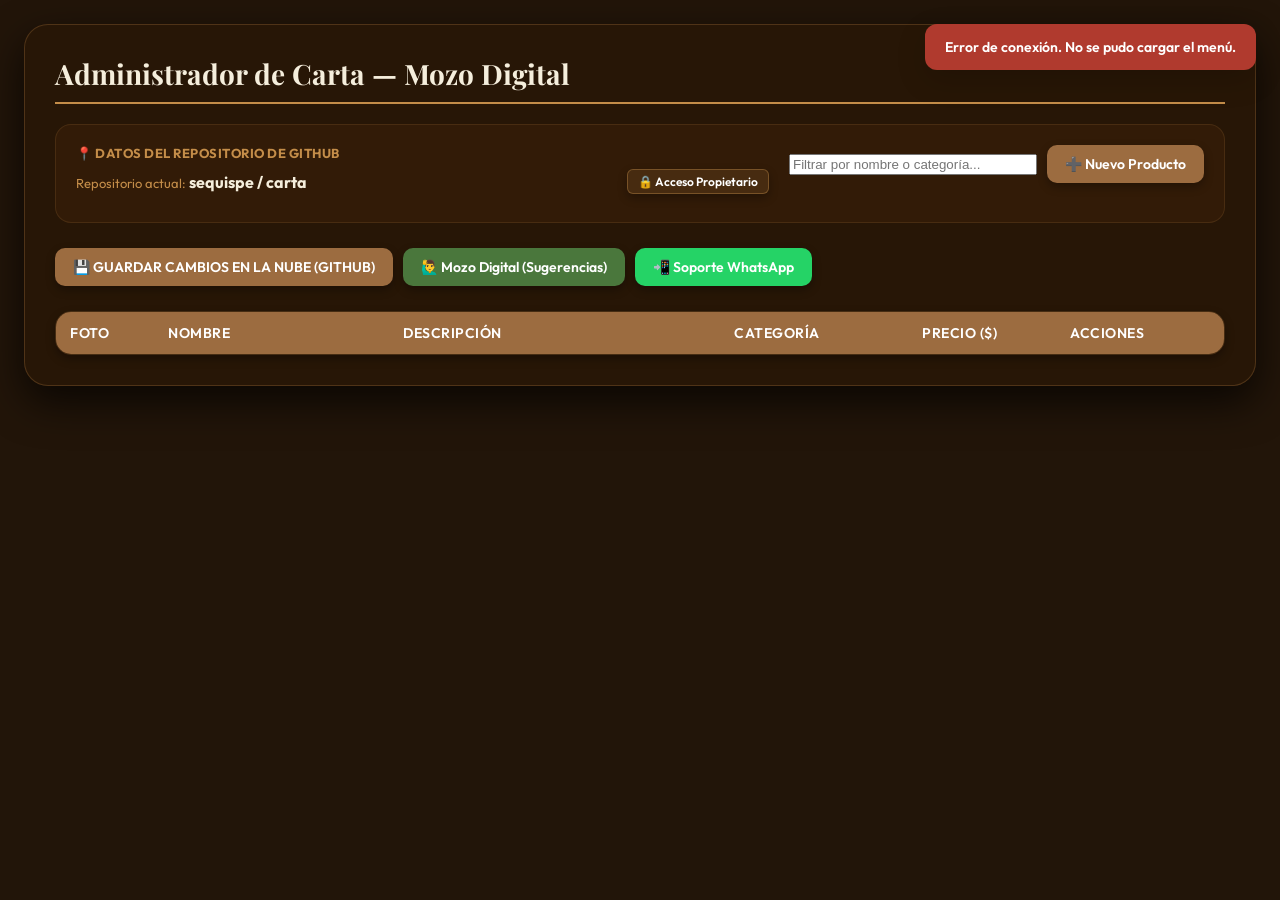
==== admin.html @ 0eb772ea "Create admin.html" ====
<!DOCTYPE html>
<html lang="es">

<head>
    <meta charset="utf-8" />
    <meta name="viewport" content="width=device-width, initial-scale=1" />
    <title>Admin - Mozo Digital (Carta de Platos)</title>

    <!-- Google Fonts -->
    <link href="https://fonts.googleapis.com/css2?family=Outfit:wght@300;400;500;600;700&family=Playfair+Display:ital,wght@0,500;0,600;0,700;1,500&display=swap" rel="stylesheet">

    <style>
        :root {
            --primary-color: #f5eedc;    /* Soft Cream text */
            --secondary-color: #c48d49;  /* Caramel Gold */
            --accent-color: #9c6c40;     /* Cocoa Gold */
            --bg-color: #3d2713;         /* Very dark chocolate */
            --white: #291707;            /* Dark chocolate background */
            --shadow-sm: 0 4px 10px rgba(0, 0, 0, 0.3);
            --shadow-md: 0 8px 24px rgba(0, 0, 0, 0.5);
            --shadow-lg: 0 16px 40px rgba(0, 0, 0, 0.7);
        }

        body {
            font-family: 'Outfit', sans-serif;
            margin: 0;
            padding: 24px;
            background: var(--bg-color);
            color: var(--primary-color);
            background-image: url('img/fondo8.png');
            background-repeat: repeat;
            background-size: cover;
            background-attachment: fixed;
        }

        body::before {
            content: "";
            position: fixed;
            top: 0;
            left: 0;
            right: 0;
            bottom: 0;
            background: rgba(30, 18, 8, 0.85); /* Dark veil */
            z-index: -1;
            pointer-events: none;
        }

        .container {
            max-width: 1300px;
            margin: 0 auto;
            background: rgba(41, 23, 7, 0.95);
            backdrop-filter: blur(12px);
            -webkit-backdrop-filter: blur(12px);
            border: 1px solid rgba(196, 141, 73, 0.25);
            border-radius: 24px;
            padding: 30px;
            box-shadow: var(--shadow-lg);
        }

        h1 {
            font-family: 'Playfair Display', serif;
            color: var(--primary-color);
            margin-top: 0;
            margin-bottom: 20px;
            font-size: 28px;
            font-weight: 700;
            border-bottom: 2px solid var(--secondary-color);
            padding-bottom: 10px;
        }

        .topRow {
            display: flex;
            flex-wrap: wrap;
            justify-content: space-between;
            align-items: flex-start;
            margin-bottom: 25px;
            gap: 20px;
            background: rgba(69, 39, 10, 0.4);
            padding: 20px;
            border-radius: 16px;
            border: 1px solid rgba(196, 141, 73, 0.15);
        }

        .git-config {
            flex: 1;
            min-width: 320px;
        }

        .git-title {
            font-size: 13px;
            font-weight: 700;
            text-transform: uppercase;
            letter-spacing: 0.5px;
            color: var(--secondary-color);
            margin-bottom: 8px;
        }

        .token-group {
            display: flex;
            flex-wrap: wrap;
            gap: 8px;
            align-items: center;
        }

        .controls {
            display: flex;
            flex-wrap: wrap;
            gap: 10px;
            align-items: center;
        }

        input[type="text"],
        input[type="password"],
        textarea {
            padding: 10px 14px;
            border-radius: 10px;
            border: 1px solid rgba(196, 141, 73, 0.25);
            background: rgba(41, 23, 7, 0.8);
            color: var(--primary-color);
            font-family: 'Outfit', sans-serif;
            font-size: 14px;
            transition: border-color 0.2s ease, box-shadow 0.2s ease, background-color 0.2s ease, color 0.2s ease;
        }

        input[type="text"]:focus,
        input[type="password"]:focus,
        textarea:focus {
            outline: none;
            border-color: var(--secondary-color);
            box-shadow: 0 0 0 3px rgba(196, 141, 73, 0.25);
            background: rgba(54, 30, 9, 0.95);
        }

        button {
            background: var(--accent-color);
            color: #fff;
            border: none;
            padding: 10px 18px;
            border-radius: 10px;
            cursor: pointer;
            font-family: 'Outfit', sans-serif;
            font-weight: 600;
            font-size: 14px;
            transition: all 0.3s ease;
            display: inline-flex;
            align-items: center;
            justify-content: center;
            gap: 6px;
            box-shadow: var(--shadow-sm);
        }

        button:hover {
            background: var(--secondary-color);
            transform: translateY(-1px);
        }

        button.secondary {
            background: #4a773c;
        }

        button.secondary:hover {
            background: #37592c;
        }

        button.danger {
            background: #b63a2c;
        }

        button.danger:hover {
            background: #8e2b1f;
        }

        form {
            background: rgba(41, 23, 7, 0.98);
            padding: 24px;
            border-radius: 16px;
            border: 1px solid rgba(196, 141, 73, 0.3);
            margin-bottom: 25px;
            display: none;
            box-shadow: var(--shadow-md);
            animation: slideDown 0.3s ease-out;
        }

        @keyframes slideDown {
            from {
                opacity: 0;
                transform: translateY(-10px);
            }
            to {
                opacity: 1;
                transform: translateY(0);
            }
        }

        /* Zona de arrastrar fotos */
        .dropZone {
            border: 2px dashed var(--secondary-color);
            padding: 18px;
            text-align: center;
            border-radius: 12px;
            cursor: pointer;
            background: rgba(0, 0, 0, 0.25);
            color: var(--primary-color);
            margin-top: 4px;
            transition: all 0.2s ease;
        }

        .dropZone:hover,
        .dropZone.dragover {
            background: rgba(196, 141, 73, 0.18);
            border-color: var(--primary-color);
        }

        table {
            width: 100%;
            border-collapse: separate;
            border-spacing: 0;
            margin-top: 15px;
            border-radius: 16px;
            overflow: hidden;
            border: 1px solid rgba(196, 141, 73, 0.2);
            box-shadow: var(--shadow-sm);
        }

        th, td {
            padding: 12px 14px;
            vertical-align: middle;
            text-align: left;
        }

        th {
            background: var(--accent-color);
            color: #fff;
            font-weight: 600;
            font-size: 14px;
            text-transform: uppercase;
            letter-spacing: 0.5px;
            border: none;
        }

        td {
            background: rgba(41, 23, 7, 0.5);
            border-bottom: 1px solid rgba(196, 141, 73, 0.15);
            border-right: 1px solid rgba(196, 141, 73, 0.08);
            color: #f5eedc;
        }

        tr:last-child td {
            border-bottom: none;
        }

        td input[type="text"],
        td textarea {
            border: 1px solid transparent;
            background: transparent;
            width: 100%;
            box-sizing: border-box;
            padding: 6px 8px;
            font-size: 14px;
            color: var(--primary-color);
            border-radius: 6px;
            transition: all 0.2s ease;
        }

        td input[type="text"]:focus,
        td textarea:focus {
            background: rgba(54, 30, 9, 0.95);
            border-color: var(--secondary-color);
            box-shadow: 0 2px 8px rgba(196, 141, 73, 0.25);
        }

        td textarea {
            resize: vertical;
            min-height: 45px;
            font-family: inherit;
        }

        img.mini {
            max-width: 60px;
            max-height: 60px;
            border-radius: 8px;
            object-fit: cover;
            box-shadow: var(--shadow-sm);
            border: 1px solid rgba(255, 255, 255, 0.2);
        }

        #actionButtons {
            display: flex;
            gap: 10px;
            margin-bottom: 25px;
        }

        .small {
            font-size: 13px;
            color: #c48d49;
        }

        .rowActions {
            display: flex;
            gap: 6px;
        }

        .previewImg {
            max-width: 150px;
            max-height: 150px;
            margin-top: 10px;
            border-radius: 8px;
            border: 2px dashed var(--secondary-color);
            object-fit: cover;
        }

        /* TOAST NOTIFICATIONS */
        .toast {
            position: fixed;
            top: 24px;
            right: 24px;
            z-index: 2000;
            padding: 14px 20px;
            border-radius: 12px;
            color: white;
            font-weight: 600;
            box-shadow: 0 10px 30px rgba(0, 0, 0, 0.15);
            opacity: 0;
            transform: translateY(-10px);
            transition: opacity .25s ease, transform .25s ease;
            max-width: 360px;
            font-size: 14px;
        }

        .toast.show {
            opacity: 1;
            transform: translateY(0);
        }

        .toast.ok { background: #3c7746; }
        .toast.info { background: #2f5f8b; }
        .toast.err { background: #b03a2e; }

        /* LOADING OVERLAY SCREEN */
        #loadingOverlay {
            position: fixed;
            top: 0;
            left: 0;
            width: 100%;
            height: 100%;
            background: rgba(41, 23, 7, 0.8);
            backdrop-filter: blur(8px);
            -webkit-backdrop-filter: blur(8px);
            color: #fff;
            display: none;
            flex-direction: column;
            align-items: center;
            justify-content: center;
            font-size: 20px;
            z-index: 5000;
            text-align: center;
            padding: 20px;
        }

        .spinner {
            width: 50px;
            height: 50px;
            border: 4px solid rgba(255, 255, 255, 0.1);
            border-left-color: var(--secondary-color);
            border-radius: 50%;
            animation: spin 1s linear infinite;
            margin-bottom: 20px;
        }

        @keyframes spin {
            to { transform: rotate(360deg); }
        }

        @media (max-width: 850px) {
            .topRow {
                flex-direction: column;
                align-items: stretch;
            }
            #actionButtons {
                flex-direction: column;
            }
            table, thead, tbody, th, td, tr {
                display: block;
            }
            thead tr {
                position: absolute;
                top: -9999px;
                left: -9999px;
            }
            tr {
                border: 1px solid rgba(196, 141, 73, 0.2);
                border-radius: 12px;
                margin-bottom: 12px;
                background: rgba(41, 23, 7, 0.95);
                padding: 10px;
            }
            td {
                border: none;
                border-bottom: 1px solid rgba(196, 141, 73, 0.1);
                position: relative;
                padding-left: 35%;
                text-align: right;
            }
            td:last-child {
                border-bottom: none;
            }
            td::before {
                position: absolute;
                top: 50%;
                left: 10px;
                transform: translateY(-50%);
                width: 30%;
                white-space: nowrap;
                text-align: left;
                font-weight: 700;
                font-size: 12px;
                color: var(--secondary-color);
            }
            td:nth-of-type(1)::before { content: "Imagen"; }
            td:nth-of-type(2)::before { content: "Nombre"; }
            td:nth-of-type(3)::before { content: "Descripción"; }
            td:nth-of-type(4)::before { content: "Categoría"; }
            td:nth-of-type(5)::before { content: "Precio"; }
            td:nth-of-type(6)::before { content: "Acciones"; }
            .rowActions {
                justify-content: flex-end;
            }
        }
    </style>
</head>

<body>

    <div class="container">
        <h1>Administrador de Carta — Mozo Digital</h1>

        <div class="topRow">
            <div class="git-config">
                <div class="git-title">📍 Datos del Repositorio de GitHub</div>
                <div style="margin-bottom: 8px; display: flex; align-items: center; justify-content: space-between; gap: 10px; flex-wrap: wrap;">
                    <div><span class="small">Repositorio actual:</span> <b id="repoDisplay">cargando...</b></div>
                    <button id="btnLockAdmin" onclick="toggleAdminLock()" style="padding: 4px 10px; font-size: 12px; background: rgba(196, 141, 73, 0.15); border: 1px solid rgba(196, 141, 73, 0.4); border-radius: 6px; cursor: pointer; display: inline-flex; align-items: center; gap: 4px;">🔒 Acceso Propietario</button>
                </div>
                <div class="token-group" id="tokenControlGroup" style="display: none; flex-wrap: wrap; gap: 8px; align-items: center;">
                    <label style="font-size:14px; font-weight:600;">GitHub Token:</label>
                    <input type="password" id="token" placeholder="Pegar Token" style="max-width:220px">
                    <button onclick="saveToken()">Guardar</button>
                    <button onclick="clearToken()" style="background:#888">Borrar</button>
                    <span id="tokenStatus" class="small" style="font-weight:bold">Validando...</span>
                </div>
            </div>
            <div class="controls">
                <input id="search" placeholder="Filtrar por nombre o categoría..." oninput="filterProducts()" style="min-width:240px">
                <button onclick="toggleForm()">➕ Nuevo Producto</button>
            </div>
        </div>

        <div id="actionButtons">
            <button id="guardarTodos" onclick="guardarTodosLosPrecios()">💾 GUARDAR CAMBIOS EN LA NUBE (GITHUB)</button>
            <button id="btnMozo" onclick="irTeleprompter()" class="secondary">🙋‍♂️ Mozo Digital (Sugerencias)</button>
            <button class="secondary" onclick="irWhatsApp()" style="background:#25d366;">📲 Soporte WhatsApp</button>
        </div>

        <!-- FORMULARIO DE ALTA / EDICIÓN -->
        <form id="form">
            <input type="hidden" id="editId">
            <h3 style="margin-top:0; border-bottom: 1px solid rgba(196, 141, 73, 0.2); padding-bottom:8px; font-family:'Playfair Display', serif;" id="formTitle">Agregar Nuevo Producto</h3>
            <div style="display:grid; grid-template-columns: repeat(auto-fit, minmax(240px, 1fr)); gap:15px">
                <div>
                    <label style="font-size:13px; font-weight:600; display:block; margin-bottom:5px;">Nombre del Plato</label>
                    <input id="nombre" type="text" style="width:100%;">
                </div>
                <div>
                    <label style="font-size:13px; font-weight:600; display:block; margin-bottom:5px;">Precio ($)</label>
                    <input id="precio" type="text" placeholder="Solo números" style="width:100%;">
                </div>
                <div style="grid-column: 1 / -1">
                    <label style="font-size:13px; font-weight:600; display:block; margin-bottom:5px;">Descripción</label>
                    <textarea id="descripcion" rows="2" style="width:100%;"></textarea>
                </div>

                <!-- CARGA DE IMAGEN CON DRAG & DROP -->
                <div style="grid-column: 1 / -1">
                    <label style="font-size:13px; font-weight:600; display:block; margin-bottom:5px;">Imagen del Producto</label>
                    <input type="file" id="imagenFile" accept="image/*" style="display:none" onchange="handleFileSelect(event)">
                    <div id="dropZone" class="dropZone" 
                         onclick="document.getElementById('imagenFile').click()"
                         ondragover="handleDragOver(event)" 
                         ondragleave="handleDragLeave(event)" 
                         ondrop="handleDrop(event)">
                        📸 <b id="dropText">Hacé clic aquí o arrastrá tu foto desde tu computadora</b>
                        <div style="font-size:12px; color:var(--secondary-color); margin-top:4px">Se subirá automáticamente a la carpeta <code>img/</code> en GitHub</div>
                    </div>
                    <input type="hidden" id="imagen">
                    <img id="preview" class="previewImg" style="display:none">
                </div>

                <div>
                    <label style="font-size:13px; font-weight:600; display:block; margin-bottom:5px;">Categoría</label>
                    <input id="categoria" type="text" placeholder="Ej: Cafetería☕️" style="width:100%;">
                </div>
                
                <!-- SECCIÓN TRADUCCIONES -->
                <div style="grid-column: 1 / -1; margin-top: 10px; border-top: 1px dashed rgba(196, 141, 73, 0.25); padding-top: 15px;">
                    <div style="display: flex; justify-content: space-between; align-items: center; margin-bottom: 12px; flex-wrap: wrap; gap: 8px;">
                        <h4 style="margin: 0; color: var(--secondary-color); font-family: 'Playfair Display', serif; font-size: 16px; display: flex; align-items: center; gap: 6px;">🌐 Traducciones de Idioma (Opcional)</h4>
                        <button type="button" onclick="autoTraducir()" style="background: var(--accent-color); font-size: 12px; padding: 6px 12px; border-radius: 8px; box-shadow: var(--shadow-sm);">✨ Auto-traducir con IA</button>
                    </div>
                    
                    <div style="display: grid; grid-template-columns: repeat(auto-fit, minmax(260px, 1fr)); gap: 15px; background: rgba(0,0,0,0.15); padding: 15px; border-radius: 12px; border: 1px solid rgba(196, 141, 73, 0.15);">
                        <!-- ENGLISH SECTION -->
                        <div style="display: flex; flex-direction: column; gap: 8px;">
                            <div style="font-weight: bold; color: var(--secondary-color); font-size: 13px; border-bottom: 1px solid rgba(196, 141, 73, 0.15); padding-bottom: 4px; display: flex; align-items: center; gap: 6px;">🇬🇧 Inglés (EN)</div>
                            <div>
                                <label style="font-size:11px; font-weight:600; display:block; margin-bottom:3px; color: #bca083;">Nombre (EN)</label>
                                <input id="nombre_en" type="text" style="width:100%; font-size:12px; padding: 8px 10px; box-sizing: border-box;">
                            </div>
                            <div>
                                <label style="font-size:11px; font-weight:600; display:block; margin-bottom:3px; color: #bca083;">Categoría (EN)</label>
                                <input id="categoria_en" type="text" style="width:100%; font-size:12px; padding: 8px 10px; box-sizing: border-box;">
                            </div>
                            <div>
                                <label style="font-size:11px; font-weight:600; display:block; margin-bottom:3px; color: #bca083;">Descripción (EN)</label>
                                <textarea id="descripcion_en" rows="2" style="width:100%; font-size:12px; padding: 8px 10px; box-sizing: border-box; resize: vertical;"></textarea>
                            </div>
                        </div>

                        <!-- PORTUGUESE SECTION -->
                        <div style="display: flex; flex-direction: column; gap: 8px;">
                            <div style="font-weight: bold; color: var(--secondary-color); font-size: 13px; border-bottom: 1px solid rgba(196, 141, 73, 0.15); padding-bottom: 4px; display: flex; align-items: center; gap: 6px;">🇧🇷 Portugués (PT)</div>
                            <div>
                                <label style="font-size:11px; font-weight:600; display:block; margin-bottom:3px; color: #bca083;">Nome (PT)</label>
                                <input id="nombre_pt" type="text" style="width:100%; font-size:12px; padding: 8px 10px; box-sizing: border-box;">
                            </div>
                            <div>
                                <label style="font-size:11px; font-weight:600; display:block; margin-bottom:3px; color: #bca083;">Categoria (PT)</label>
                                <input id="categoria_pt" type="text" style="width:100%; font-size:12px; padding: 8px 10px; box-sizing: border-box;">
                            </div>
                            <div>
                                <label style="font-size:11px; font-weight:600; display:block; margin-bottom:3px; color: #bca083;">Descrição (PT)</label>
                                <textarea id="descripcion_pt" rows="2" style="width:100%; font-size:12px; padding: 8px 10px; box-sizing: border-box; resize: vertical;"></textarea>
                            </div>
                        </div>
                    </div>
                </div>
            </div>

            <div style="margin-top:20px; display:flex; gap:10px;">
                <button type="button" onclick="guardarFormulario()">Agregar a la lista temporal</button>
                <button type="button" onclick="cancelForm()" style="background:#888">Cancelar</button>
            </div>
        </form>

        <!-- TABLA PRINCIPAL DE PLATOS -->
        <table>
            <thead>
                <tr>
                    <th style="width:70px">Foto</th>
                    <th>Nombre</th>
                    <th>Descripción</th>
                    <th style="width:160px">Categoría</th>
                    <th style="width:120px">Precio ($)</th>
                    <th style="width:140px">Acciones</th>
                </tr>
            </thead>
            <tbody id="tbody"></tbody>
        </table>
    </div>

    <!-- LOADING OVERLAY -->
    <div id="loadingOverlay">
        <div class="spinner"></div>
        <div><b style="font-size:22px;">Sincronizando Carta Multi-idioma...</b></div>
        <div style="font-size:14px; margin-top:12px; color:#ddd">No cierres esta página. Se descargará un archivo de respaldo (.json) automáticamente.</div>
    </div>

    <script>
        // Helper global para búsqueda inteligente de imágenes en subcarpetas locales
        window.handleImageError = function(img, originalSrc) {
            if (!img.dataset.tryStep) {
                img.dataset.tryStep = "1";
            }
            const step = parseInt(img.dataset.tryStep, 10);
            const fileName = (originalSrc || '').split('/').pop();
            const folders = ["cafe", "comids", "bebidas", "san"];
            
            if (step <= folders.length) {
                const nextFolder = folders[step - 1];
                img.dataset.tryStep = (step + 1).toString();
                img.src = `img/${nextFolder}/${fileName}`;
            } else {
                img.src = "https://via.placeholder.com/60x60?text=Sin+Foto";
                img.onerror = null;
            }
        };

        const host = window.location.hostname;
        const pathParts = window.location.pathname.split("/");

        let USERNAME = "sequispe";
        let REPO = "carta";

        if (host.includes(".github.io")) {
            USERNAME = host.split(".")[0];
            REPO = pathParts[1] || "";
        }

        document.getElementById('repoDisplay').innerText = `${USERNAME} / ${REPO}`;

        const BRANCH = "main";
        const MAIN_JSON = "productos.json";
        const EN_JSON = "productos-en.json";
        const PT_JSON = "productos-port.json";

        let productos = [];
        let productosEN = [];
        let productosPT = [];
        let guardando = false;

        /**************** UI HELPERS ****************/

        function mostrarLoading() {
            document.getElementById("loadingOverlay").style.display = "flex";
        }

        function ocultarLoading() {
            document.getElementById("loadingOverlay").style.display = "none";
        }

        function bloquearUI() {
            document.querySelectorAll("button").forEach(b => {
                b.disabled = true;
                b.style.opacity = "0.5";
            });
        }

        function desbloquearUI() {
            document.querySelectorAll("button").forEach(b => {
                b.disabled = false;
                b.style.opacity = "1";
            });
        }

        function showToast(msg, variant = 'ok') {
            const div = document.createElement('div');
            div.className = `toast ${variant}`;
            div.innerText = msg;
            document.body.appendChild(div);

            requestAnimationFrame(() => {
                div.classList.add('show');
            });

            setTimeout(() => {
                div.classList.remove('show');
                setTimeout(() => div.remove(), 300);
            }, 3000);
        }

        /**************** TOKEN DE GITHUB Y SEGURIDAD ****************/
        const ADMIN_CODE = "aguero2026";

        function toggleAdminLock() {
            const group = document.getElementById('tokenControlGroup');
            const btn = document.getElementById('btnLockAdmin');
            
            if (group.style.display === 'flex') {
                group.style.display = 'none';
                btn.innerHTML = '🔒 Acceso Propietario';
                sessionStorage.removeItem('admin_unlocked');
                showToast("Acceso propietario cerrado", "info");
            } else {
                if (sessionStorage.getItem('admin_unlocked') === 'true') {
                    group.style.display = 'flex';
                    btn.innerHTML = '🔓 Propietario Activo';
                    return;
                }
                const code = prompt("Ingresa el código de seguridad para gestionar el Token:");
                if (code === ADMIN_CODE) {
                    group.style.display = 'flex';
                    btn.innerHTML = '🔓 Propietario Activo';
                    sessionStorage.setItem('admin_unlocked', 'true');
                    showToast("Acceso propietario concedido", "ok");
                } else if (code !== null) {
                    showToast("Código incorrecto", "err");
                }
            }
        }

        function saveToken() {
            const t = document.getElementById('token').value.trim();
            localStorage.setItem('github_token', t);
            validarTokenGitHub();
            showToast('Token guardado localmente');
        }

        function clearToken() {
            localStorage.removeItem('github_token');
            location.reload();
        }

        function getToken() {
            return localStorage.getItem('github_token');
        }

        async function validarTokenGitHub() {
            const token = getToken();
            const statusEl = document.getElementById('tokenStatus');

            if (!token) {
                statusEl.innerText = "❌ Sin Token (Solo Lectura)";
                statusEl.style.color = "#c48d49";
                return;
            }

            try {
                const res = await fetch('https://api.github.com/user', {
                    headers: { Authorization: `token ${token}` }
                });

                if (res.ok) {
                    const data = await res.json();
                    statusEl.innerText = `✅ Activo: ${data.login}`;
                    statusEl.style.color = "#3c7746";
                } else {
                    statusEl.innerText = "⚠️ Token Vencido/Inválido";
                    statusEl.style.color = "#b03a2e";
                }
            } catch (e) {
                statusEl.innerText = "Error conexión API";
                statusEl.style.color = "#b03a2e";
            }
        }

        /**************** LÓGICA DE SUBIR IMAGEN A GITHUB (DRAG & DROP) ****************/
        function handleDragOver(e) {
            e.preventDefault();
            e.stopPropagation();
            document.getElementById("dropZone").classList.add("dragover");
        }

        function handleDragLeave(e) {
            e.preventDefault();
            e.stopPropagation();
            document.getElementById("dropZone").classList.remove("dragover");
        }

        function handleDrop(e) {
            e.preventDefault();
            e.stopPropagation();
            document.getElementById("dropZone").classList.remove("dragover");
            if (e.dataTransfer.files && e.dataTransfer.files[0]) {
                procesarYSubirImagen(e.dataTransfer.files[0]);
            }
        }

        function handleFileSelect(e) {
            if (e.target.files && e.target.files[0]) {
                procesarYSubirImagen(e.target.files[0]);
            }
        }

        async function procesarYSubirImagen(file) {
            if (!file.type.startsWith("image/")) {
                showToast("Por favor seleccioná un archivo de imagen válido", "err");
                return;
            }

            const token = getToken();
            if (!token) {
                showToast("Primero ingresá y guardá tu Token de GitHub", "err");
                return;
            }

            mostrarLoading();
            const dropText = document.getElementById("dropText");
            if (dropText) dropText.innerText = "⏳ Subiendo foto a GitHub...";

            try {
                const base64Full = await fileToBase64(file);
                const base64Data = base64Full.split(',')[1];

                const ext = file.name.split('.').pop().toLowerCase() || 'jpg';
                const nombreLimpio = file.name.replace(/[^a-zA-Z0-9]/g, '_').toLowerCase();
                const pathGitHub = `img/${Date.now()}_${nombreLimpio}.${ext}`;

                await githubPutFile(pathGitHub, base64Data, `Subida de foto ${pathGitHub} desde Admin`, true);

                document.getElementById("imagen").value = pathGitHub;
                previewImage();

                showToast("¡Foto subida a la carpeta img/ de GitHub con éxito!", "ok");
            } catch (err) {
                console.error(err);
                showToast("Error al subir foto: " + (err.message || err), "err");
            } finally {
                ocultarLoading();
                if (dropText) dropText.innerText = "📸 Hacé clic aquí o arrastrá tu foto desde tu computadora";
            }
        }

        function fileToBase64(file) {
            return new Promise((resolve, reject) => {
                const reader = new FileReader();
                reader.readAsDataURL(file);
                reader.onload = () => resolve(reader.result);
                reader.onerror = error => reject(error);
            });
        }

        /**************** CORE DE DATOS ****************/

        function sanitizePrice(v) {
            if (v === undefined || v === null) return '0';
            return String(v).replace(/[^\d]/g, '');
        }

        function findIndexById(id) {
            return productos.findIndex(p => p.id === id);
        }

        function generateNextProdId() {
            let max = 0;
            productos.forEach(p => {
                const n = parseInt(String(p.id || '').replace('prod', ''), 10);
                if (!isNaN(n) && n > max) max = n;
            });
            return 'prod' + String(max + 1).padStart(4, '0');
        }

        async function loadProducts() {
            try {
                const [rES, rEN, rPT] = await Promise.all([
                    fetch(`https://raw.githubusercontent.com/${USERNAME}/${REPO}/${BRANCH}/${MAIN_JSON}?t=${Date.now()}`),
                    fetch(`https://raw.githubusercontent.com/${USERNAME}/${REPO}/${BRANCH}/${EN_JSON}?t=${Date.now()}`),
                    fetch(`https://raw.githubusercontent.com/${USERNAME}/${REPO}/${BRANCH}/${PT_JSON}?t=${Date.now()}`)
                ]);

                if (!rES.ok) throw new Error('Error al cargar archivo maestro');
                
                const data = await rES.json();
                if (!Array.isArray(data)) throw new Error('El JSON no contiene un array válido');
                productos = data;

                if (rEN.ok) {
                    try { productosEN = await rEN.json(); } catch(e) { console.error("Error parseando EN_JSON", e); }
                }
                if (rPT.ok) {
                    try { productosPT = await rPT.json(); } catch(e) { console.error("Error parseando PT_JSON", e); }
                }

                render(productos);

                const tInput = document.getElementById('token');
                const tSaved = getToken();
                if (tSaved) tInput.value = tSaved;

            } catch (e) {
                console.warn("Fallo carga desde GitHub, intentando carga local offline:", e);
                try {
                    const [localRes, localResEN, localResPT] = await Promise.all([
                        fetch(`./${MAIN_JSON}?t=${Date.now()}`),
                        fetch(`./${EN_JSON}?t=${Date.now()}`),
                        fetch(`./${PT_JSON}?t=${Date.now()}`)
                    ]);

                    if (localRes.ok) {
                        productos = await localRes.json();
                        if (localResEN.ok) productosEN = await localResEN.json();
                        if (localResPT.ok) productosPT = await localResPT.json();
                        
                        render(productos);
                        showToast("Cargado offline (Solo Lectura) 🔌", "info");
                    } else {
                        throw new Error("No se pudo cargar el archivo local");
                    }
                } catch (localErr) {
                    console.error(localErr);
                    showToast("Error de conexión. No se pudo cargar el menú.", 'err');
                }
            }
        }

        /**************** RENDER DE TABLA INTERACTIVA ****************/

        function render(lista) {
            const tb = document.getElementById('tbody');
            tb.innerHTML = '';

            lista.forEach(p => {
                const tr = document.createElement('tr');
                tr.dataset.rowId = p.id || '';

                const nombre = p.nombre || '';
                const descripcion = p.descripcion || '';
                const categoria = p.categoria || '';
                const precio = p.precio || '0';
                const imagen = p.imagen || '';

                tr.innerHTML = `
                    <td style="text-align:center">
                        <img src="${imagen}" class="mini" onerror="handleImageError(this, '${imagen}')">
                    </td>
                    <td>
                        <input type="text" value="${nombre.replace(/"/g, '&quot;')}" placeholder="Nombre del plato">
                    </td>
                    <td>
                        <textarea placeholder="Descripción del plato">${descripcion}</textarea>
                    </td>
                    <td>
                        <input type="text" value="${categoria.replace(/"/g, '&quot;')}" placeholder="Categoría">
                    </td>
                    <td>
                        <input type="text" class="input-precio" value="${precio}" style="font-weight:bold; color:var(--secondary-color);" placeholder="Precio">
                    </td>
                    <td class="rowActions">
                        <button class="editBtn" style="background:var(--secondary-color);" title="Cargar en editor superior">Editar</button>
                        <button class="danger deleteBtn" title="Quitar de la lista">Borrar</button>
                    </td>
                `;

                const inputs = tr.querySelectorAll('input');
                inputs[0].oninput = e => updateLocal(p.id, 'nombre', e.target.value);
                inputs[1].oninput = e => updateLocal(p.id, 'categoria', e.target.value);

                const textarea = tr.querySelector('textarea');
                textarea.oninput = e => updateLocal(p.id, 'descripcion', e.target.value);

                const precioInput = tr.querySelector('.input-precio');
                precioInput.oninput = e => updateLocal(p.id, 'precio', e.target.value);

                precioInput.addEventListener('keydown', function (e) {
                    if (e.key === 'Tab') {
                        const siguienteFila = tr.nextElementSibling;
                        if (siguienteFila) {
                            e.preventDefault();
                            const next = siguienteFila.querySelector('.input-precio');
                            if (next) {
                                next.focus();
                                next.select();
                            }
                        }
                    }
                });

                tr.querySelector('.editBtn').onclick = () => loadIntoFormById(p.id);
                tr.querySelector('.deleteBtn').onclick = () => eliminarProductoPorId(p.id);

                tb.appendChild(tr);
            });
        }

        function updateLocal(id, field, value) {
            const idx = findIndexById(id);
            if (idx !== -1) {
                if (field === 'precio') value = sanitizePrice(value);
                productos[idx][field] = value;
            }
        }

        /**************** ACCIONES: AGREGAR / BORRAR / EDITAR ****************/

        function eliminarProductoPorId(id) {
            if (!confirm('¿Deseas quitar este plato de la lista?')) return;
            productos = productos.filter(p => p.id !== id);
            productosEN = productosEN.filter(p => p.id !== id);
            productosPT = productosPT.filter(p => p.id !== id);
            render(productos);
            showToast("Plato eliminado localmente. Guarda cambios para aplicar a la nube.", "info");
        }

        function toggleForm() {
            const f = document.getElementById('form');
            const editId = document.getElementById('editId');
            
            if (f.style.display === 'block' && !editId.value) {
                f.style.display = 'none';
            } else {
                f.style.display = 'block';
                editId.value = '';
                document.getElementById('form').reset();
                document.getElementById('formTitle').innerText = "Agregar Nuevo Producto";
                document.getElementById('preview').style.display = 'none';
                document.getElementById('imagen').value = '';
                
                document.getElementById('nombre_en').value = '';
                document.getElementById('descripcion_en').value = '';
                document.getElementById('categoria_en').value = '';
                document.getElementById('nombre_pt').value = '';
                document.getElementById('descripcion_pt').value = '';
                document.getElementById('categoria_pt').value = '';
                setTimeout(() => document.getElementById('nombre').focus(), 100);
            }
        }

        function cancelForm() {
            document.getElementById('form').reset();
            document.getElementById('editId').value = '';
            document.getElementById('imagen').value = '';
            document.getElementById('preview').style.display = 'none';
            document.getElementById('form').style.display = 'none';
            
            document.getElementById('nombre_en').value = '';
            document.getElementById('descripcion_en').value = '';
            document.getElementById('categoria_en').value = '';
            document.getElementById('nombre_pt').value = '';
            document.getElementById('descripcion_pt').value = '';
            document.getElementById('categoria_pt').value = '';
        }

        function previewImage() {
            const img = document.getElementById('preview');
            const url = document.getElementById('imagen').value.trim();

            if (!url) {
                img.style.display = 'none';
                return;
            }
            img.src = url;
            img.onerror = () => img.style.display = 'none';
            img.onload = () => img.style.display = 'block';
        }

        async function autoTraducir() {
            const esNombre = document.getElementById('nombre').value.trim();
            const esDesc = document.getElementById('descripcion').value.trim();
            const esCat = document.getElementById('categoria').value.trim();
            
            if (!esNombre) {
                showToast("Escribe primero el nombre en español para poder traducir", "err");
                return;
            }
            
            showToast("Traduciendo con IA...", "info");
            
            async function translateText(text, fromLang, toLang) {
                if (!text) return "";
                try {
                    const res = await fetch(`https://api.mymemory.translated.net/get?q=${encodeURIComponent(text)}&langpair=${fromLang}|${toLang}`);
                    if (res.ok) {
                        const data = await res.json();
                        if (data.responseData && data.responseData.translatedText) {
                            return data.responseData.translatedText;
                        }
                    }
                } catch (e) {
                    console.error("Error translating:", e);
                }
                return text;
            }
            
            try {
                const [enName, enDesc, enCat, ptName, ptDesc, ptCat] = await Promise.all([
                    translateText(esNombre, 'es', 'en'),
                    translateText(esDesc, 'es', 'en'),
                    translateText(esCat, 'es', 'en'),
                    translateText(esNombre, 'es', 'pt'),
                    translateText(esDesc, 'es', 'pt'),
                    translateText(esCat, 'es', 'pt')
                ]);
                
                document.getElementById('nombre_en').value = enName;
                document.getElementById('descripcion_en').value = enDesc;
                document.getElementById('categoria_en').value = enCat;
                
                document.getElementById('nombre_pt').value = ptName;
                document.getElementById('descripcion_pt').value = ptDesc;
                document.getElementById('categoria_pt').value = ptCat;
                
                showToast("¡Traducciones automáticas generadas! 🌐", "ok");
            } catch(e) {
                showToast("Error en el servicio de traducción", "err");
            }
        }

        function guardarFormulario() {
            const id = document.getElementById('editId').value;
            const nombre = document.getElementById('nombre').value.trim();
            const precio = sanitizePrice(document.getElementById('precio').value);
            const descripcion = document.getElementById('descripcion').value.trim();
            const imagen = document.getElementById('imagen').value.trim() || 'img/Cafe.jpg';
            const categoria = document.getElementById('categoria').value.trim() || 'General☕️';

            if (!nombre) {
                showToast("El plato debe tener un nombre", "err");
                return;
            }

            const newId = id || generateNextProdId();
            const obj = {
                id: newId,
                nombre,
                precio,
                descripcion,
                imagen,
                categoria
            };

            const nombre_en = document.getElementById('nombre_en').value.trim();
            const descripcion_en = document.getElementById('descripcion_en').value.trim();
            const categoria_en = document.getElementById('categoria_en').value.trim();

            const nombre_pt = document.getElementById('nombre_pt').value.trim();
            const descripcion_pt = document.getElementById('descripcion_pt').value.trim();
            const categoria_pt = document.getElementById('categoria_pt').value.trim();

            const objEN = {
                id: newId,
                name: nombre_en || nombre,
                description: descripcion_en || descripcion,
                price: precio,
                image: imagen,
                category: categoria_en || categoria
            };

            const objPT = {
                id: newId,
                nome: nombre_pt || nombre,
                descricao: descripcion_pt || descripcion,
                preco: precio,
                imagem: imagen,
                categoria: categoria_pt || categoria
            };

            if (id) {
                const idx = findIndexById(id);
                if (idx !== -1) productos[idx] = obj;

                const idxEN = productosEN.findIndex(p => p.id === id);
                if (idxEN !== -1) {
                    productosEN[idxEN] = objEN;
                } else {
                    productosEN.push(objEN);
                }

                const idxPT = productosPT.findIndex(p => p.id === id);
                if (idxPT !== -1) {
                    productosPT[idxPT] = objPT;
                } else {
                    productosPT.push(objPT);
                }
            } else {
                const existe = productos.some(p => p.nombre.toLowerCase() === nombre.toLowerCase());
                if (existe) {
                    showToast("Ya existe un producto con este nombre", "info");
                    return;
                }
                productos.push(obj);
                productosEN.push(objEN);
                productosPT.push(objPT);
            }

            render(productos);
            cancelForm();
            showToast("Lista actualizada temporalmente. Haz clic en 'GUARDAR CAMBIOS' para aplicarlos.");
        }

        function loadIntoFormById(id) {
            const p = productos.find(x => x.id === id);
            if (!p) return;

            document.getElementById('editId').value = p.id || '';
            document.getElementById('nombre').value = p.nombre || '';
            document.getElementById('precio').value = p.precio || '';
            document.getElementById('descripcion').value = p.descripcion || '';
            document.getElementById('imagen').value = p.imagen || '';
            document.getElementById('categoria').value = p.categoria || '';

            const pEN = productosEN.find(x => x.id === id);
            document.getElementById('nombre_en').value = pEN ? (pEN.name || '') : '';
            document.getElementById('descripcion_en').value = pEN ? (pEN.description || '') : '';
            document.getElementById('categoria_en').value = pEN ? (pEN.category || '') : '';

            const pPT = productosPT.find(x => x.id === id);
            document.getElementById('nombre_pt').value = pPT ? (pPT.nome || '') : '';
            document.getElementById('descripcion_pt').value = pPT ? (pPT.descricao || '') : '';
            document.getElementById('categoria_pt').value = pPT ? (pPT.categoria || '') : '';

            previewImage();
            
            document.getElementById('formTitle').innerText = "Editar Producto (" + p.id + ")";
            document.getElementById('form').style.display = 'block';
            window.scrollTo({ top: 0, behavior: "smooth" });
        }

        /**************** CONEXIÓN API GITHUB (PUT FILE) ****************/

        async function githubPutFile(path, contentString, message, isBase64 = false) {
            const token = getToken();
            if (!token) throw new Error("No has configurado un token de GitHub.");

            const cacheBuster = `?t=${Date.now()}`;
            let sha = undefined;

            try {
                const resInfo = await fetch(`https://api.github.com/repos/${USERNAME}/${REPO}/contents/${path}${cacheBuster}`, {
                    headers: { Authorization: `token ${token}` }
                });

                if (resInfo.ok) {
                    const data = await resInfo.json();
                    sha = data.sha;
                }
            } catch (e) {
                console.warn("No se pudo obtener SHA previo:", path, e);
            }

            const base64Content = isBase64 ? contentString : btoa(unescape(encodeURIComponent(contentString)));

            const body = {
                message,
                content: base64Content,
                branch: BRANCH,
                sha
            };

            const res = await fetch(`https://api.github.com/repos/${USERNAME}/${REPO}/contents/${path}`, {
                method: 'PUT',
                headers: {
                    Authorization: `token ${token}`,
                    'Content-Type': 'application/json'
                },
                body: JSON.stringify(body)
            });

            if (!res.ok) {
                const errText = await res.text();
                throw new Error(`Error en GitHub API al guardar ${path}: ${errText}`);
            }
        }

        /**************** GUARDADO TOTAL Y SINCRONIZACIÓN EN 3 IDIOMAS ****************/

        async function guardarTodosLosPrecios() {
            if (guardando) {
                showToast("⏳ Se está procesando un guardado. Espera...", "info");
                return;
            }

            const token = getToken();
            if (!token) {
                showToast("Introduce y guarda tu token de GitHub para poder guardar cambios en la nube.", "err");
                return;
            }

            guardando = true;
            mostrarLoading();
            bloquearUI();

            try {
                const backupBlob = new Blob([JSON.stringify(productos, null, 2)], { type: 'application/json' });
                const a = document.createElement('a');
                a.href = URL.createObjectURL(backupBlob);
                a.download = `backup_menu_${USERNAME}_${new Date().toISOString().slice(0, 10)}.json`;
                a.click();
            } catch(e) {
                console.error("Error al descargar backup:", e);
            }

            try {
                const cleanMasterList = productos.map(p => ({
                    nombre: p.nombre || '',
                    descripcion: p.descripcion || '',
                    precio: sanitizePrice(p.precio),
                    imagen: p.imagen || '',
                    categoria: p.categoria || '',
                    id: p.id
                }));

                await githubPutFile(
                    MAIN_JSON,
                    JSON.stringify(cleanMasterList, null, 2),
                    "Actualización del Menú Maestro (Español)"
                );

                await syncTargetLangs(cleanMasterList);

                showToast("✨ ¡Carta sincronizada y guardada en GitHub correctamente!", "ok");

            } catch (e) {
                console.error(e);
                showToast(`Error al guardar: ${e.message || e}`, "err");
            } finally {
                guardando = false;
                ocultarLoading();
                desbloquearUI();
                render(productos);
            }
        }

        async function syncTargetLangs(masterList) {
            const languages = [
                { path: EN_JSON, lang: 'EN', localList: productosEN },
                { path: PT_JSON, lang: 'PT', localList: productosPT }
            ];

            for (const f of languages) {
                try {
                    const syncedList = masterList.map(masterItem => {
                        const currentTr = (f.localList || []).find(x => x.id === masterItem.id) || {};
                        
                        if (f.lang === 'EN') {
                            return {
                                id: masterItem.id,
                                name: currentTr.name || masterItem.nombre || '',
                                description: currentTr.description || masterItem.descripcion || '',
                                price: masterItem.precio,
                                image: masterItem.imagen,
                                category: currentTr.category || masterItem.categoria || ''
                            };
                        } else {
                            return {
                                nome: currentTr.nome || masterItem.nombre || '',
                                descricao: currentTr.descricao || masterItem.descripcion || '',
                                preco: masterItem.precio,
                                imagem: masterItem.imagen,
                                categoria: currentTr.categoria || masterItem.categoria || '',
                                id: masterItem.id
                            };
                        }
                    });

                    await githubPutFile(
                        f.path,
                        JSON.stringify(syncedList, null, 2),
                        `Sincronización automática de precios y traducciones (${f.lang})`
                    );
                } catch (err) {
                    console.error(`Error sincronizando idioma ${f.lang}:`, err);
                }
            }
        }

        function filterProducts() {
            const q = document.getElementById('search').value.toLowerCase().trim();
            if (!q) { render(productos); return; }
            const filtered = productos.filter(p =>
                (p.nombre || '').toLowerCase().includes(q) ||
                (p.descripcion || '').toLowerCase().includes(q) ||
                (p.categoria || '').toLowerCase().includes(q)
            );
            render(filtered);
        }

        function irTeleprompter() {
            window.open("https://tilo-restocafe.github.io/cartaaguero/admin/admin.html", "_blank");
        }

        function irWhatsApp() {
            const numero = "5491123140119";
            const mensaje = encodeURIComponent("Hola, necesito ayuda con el admin de la carta digital");
            window.open(`https://wa.me/${numero}?text=${mensaje}`, "_blank");
        }

        document.addEventListener('DOMContentLoaded', () => {
            validarTokenGitHub();
            loadProducts();
        });
    </script>
</body>
</html>
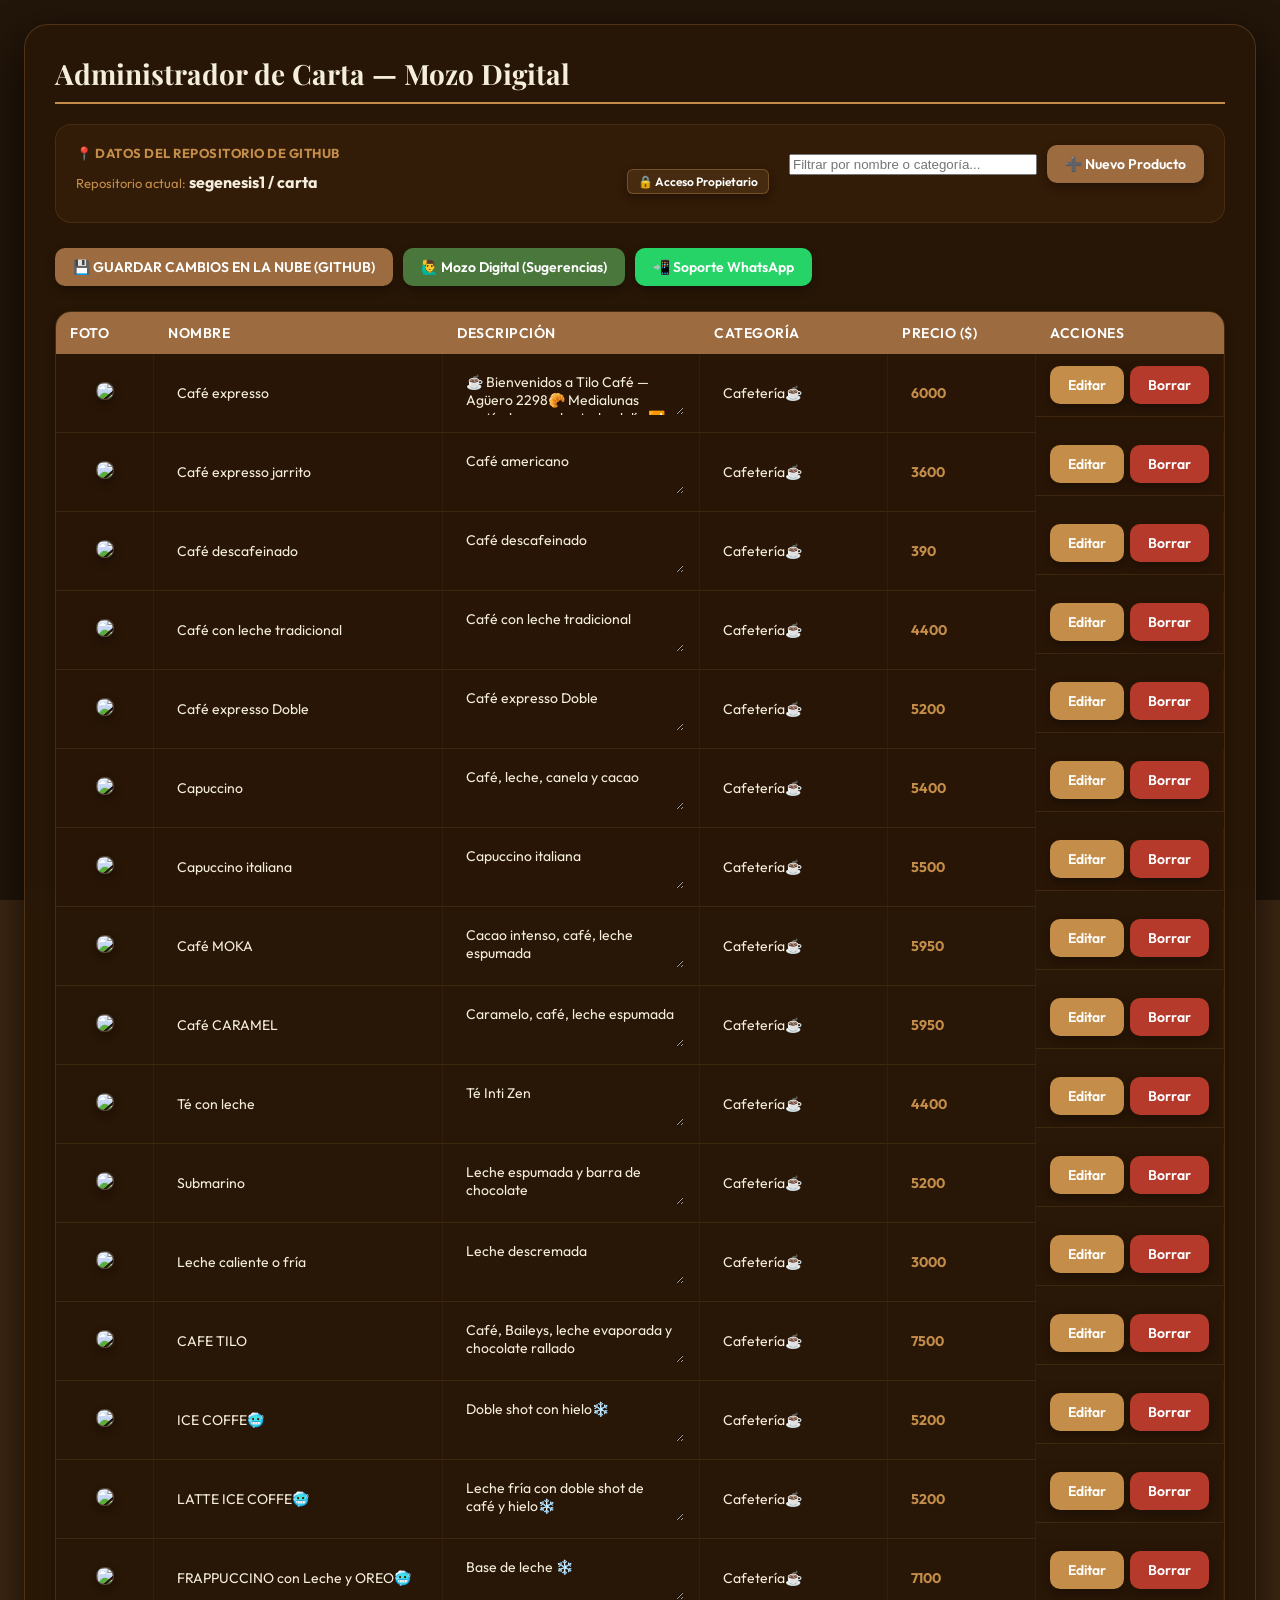
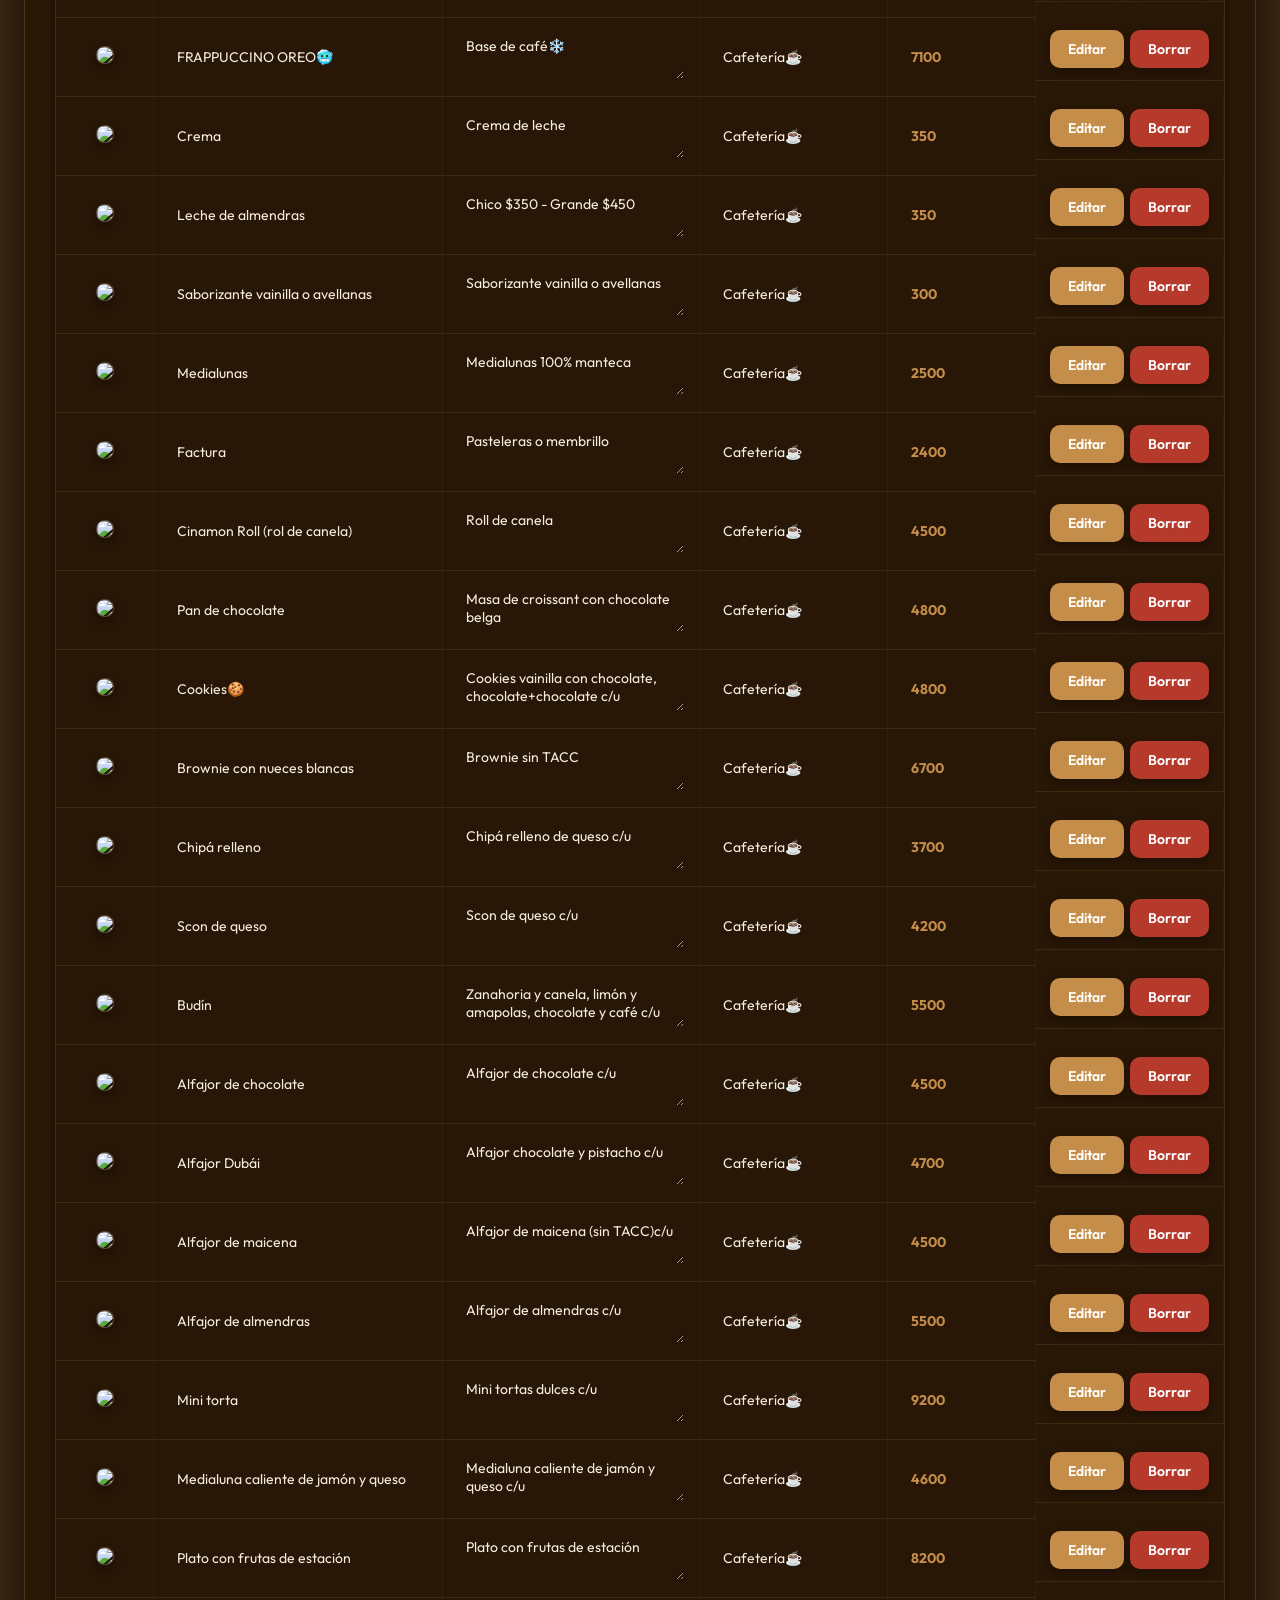
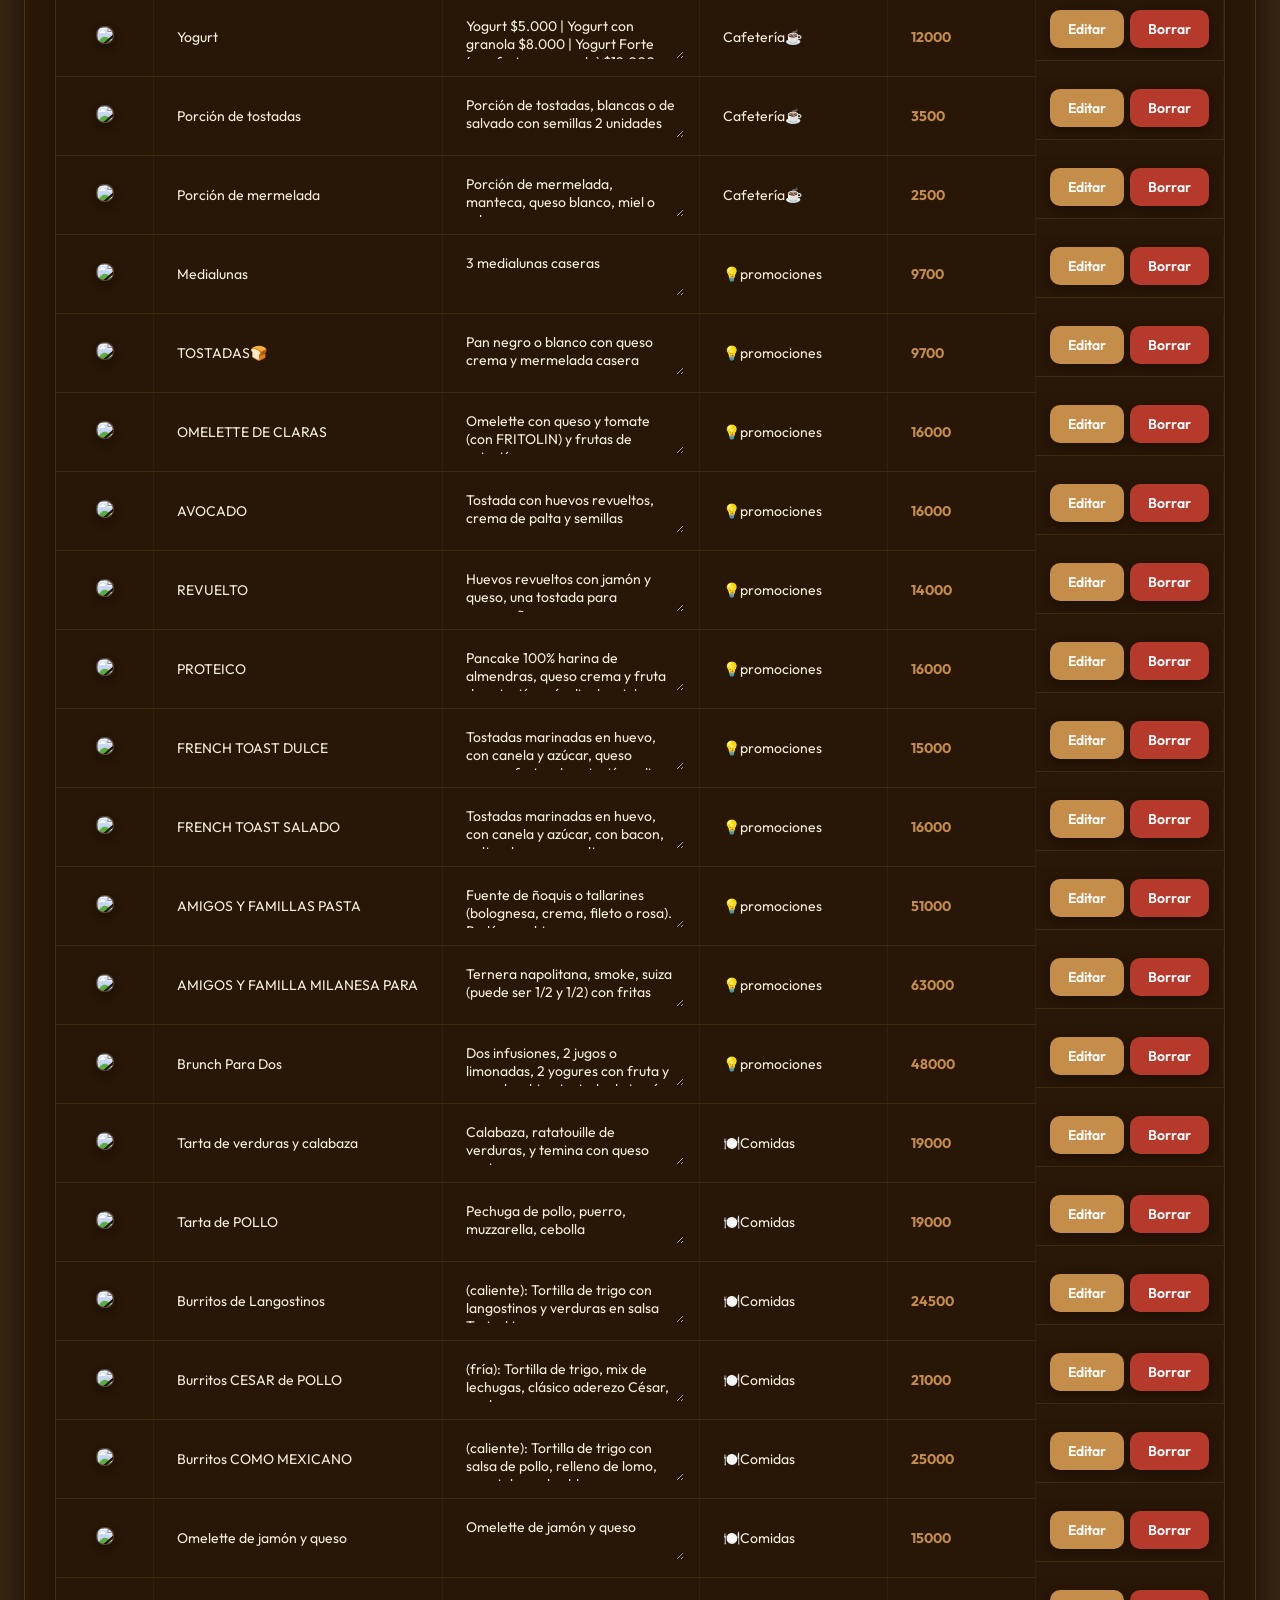
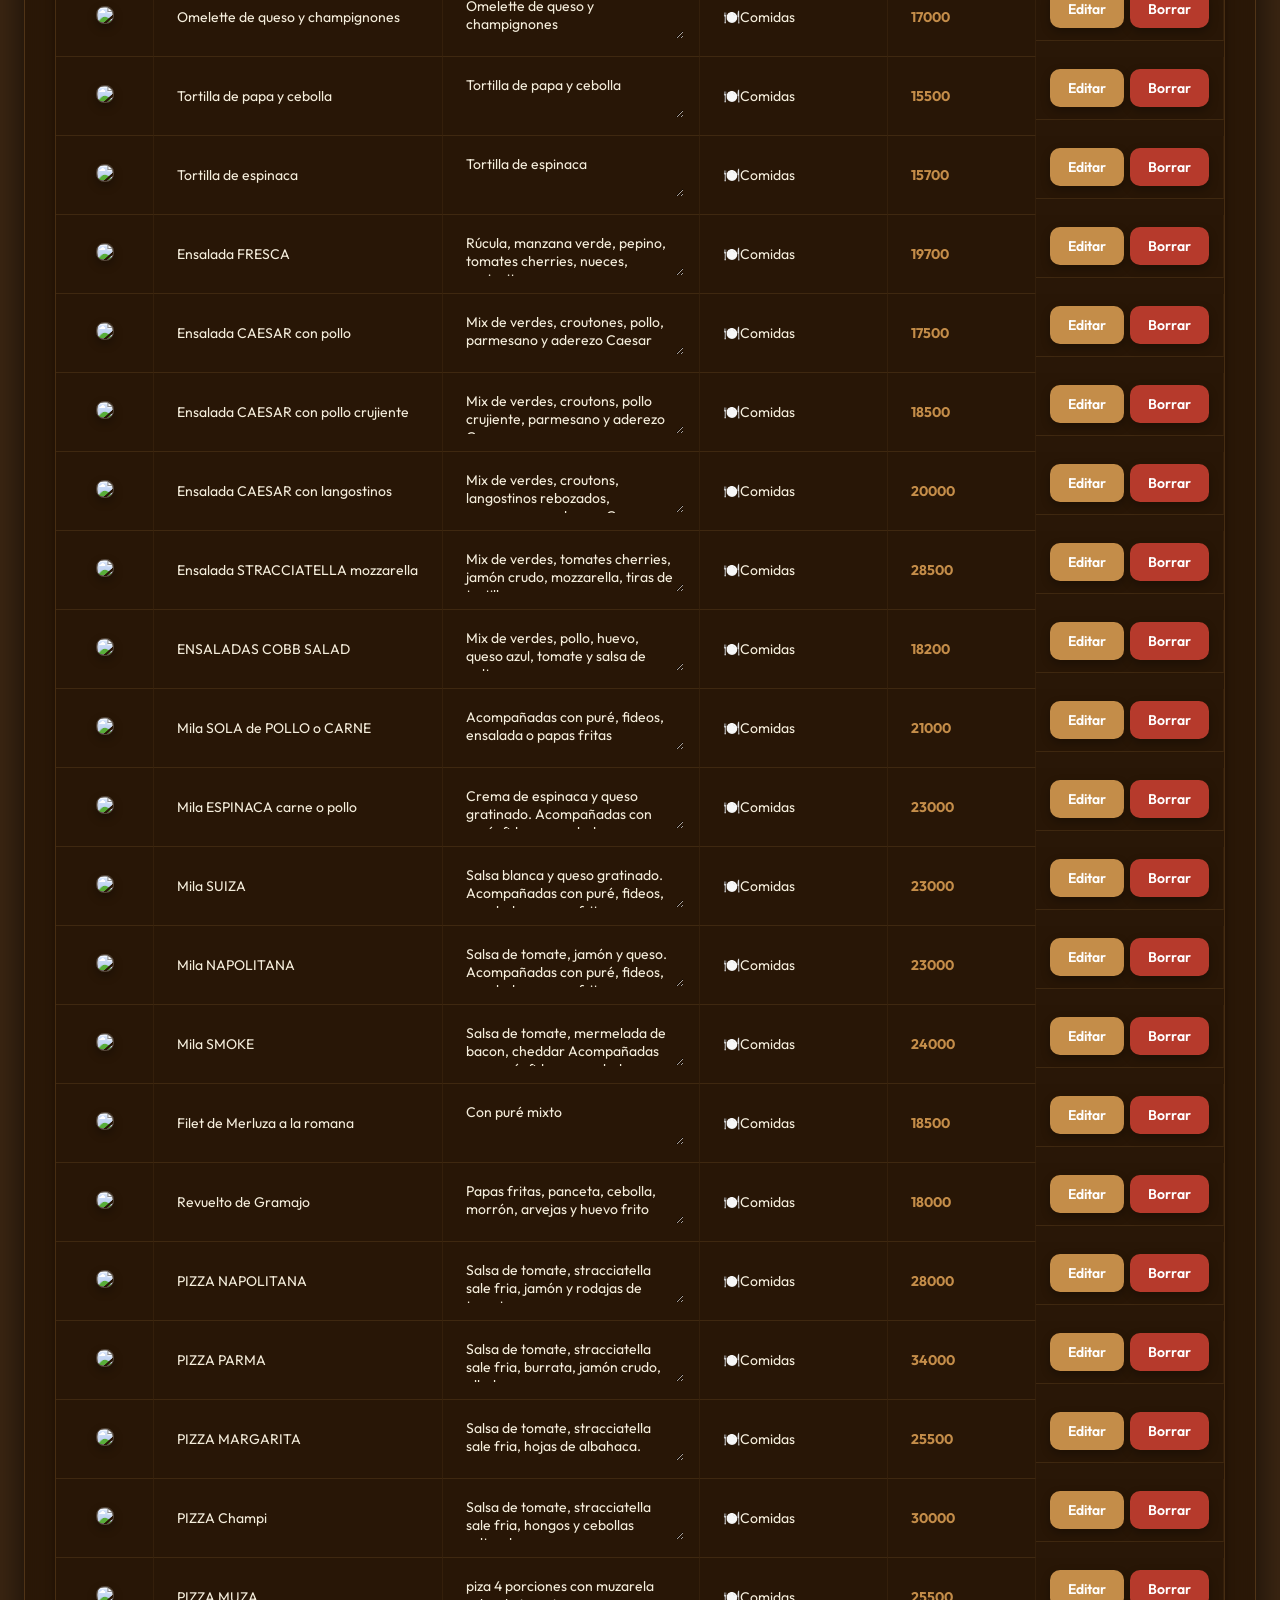
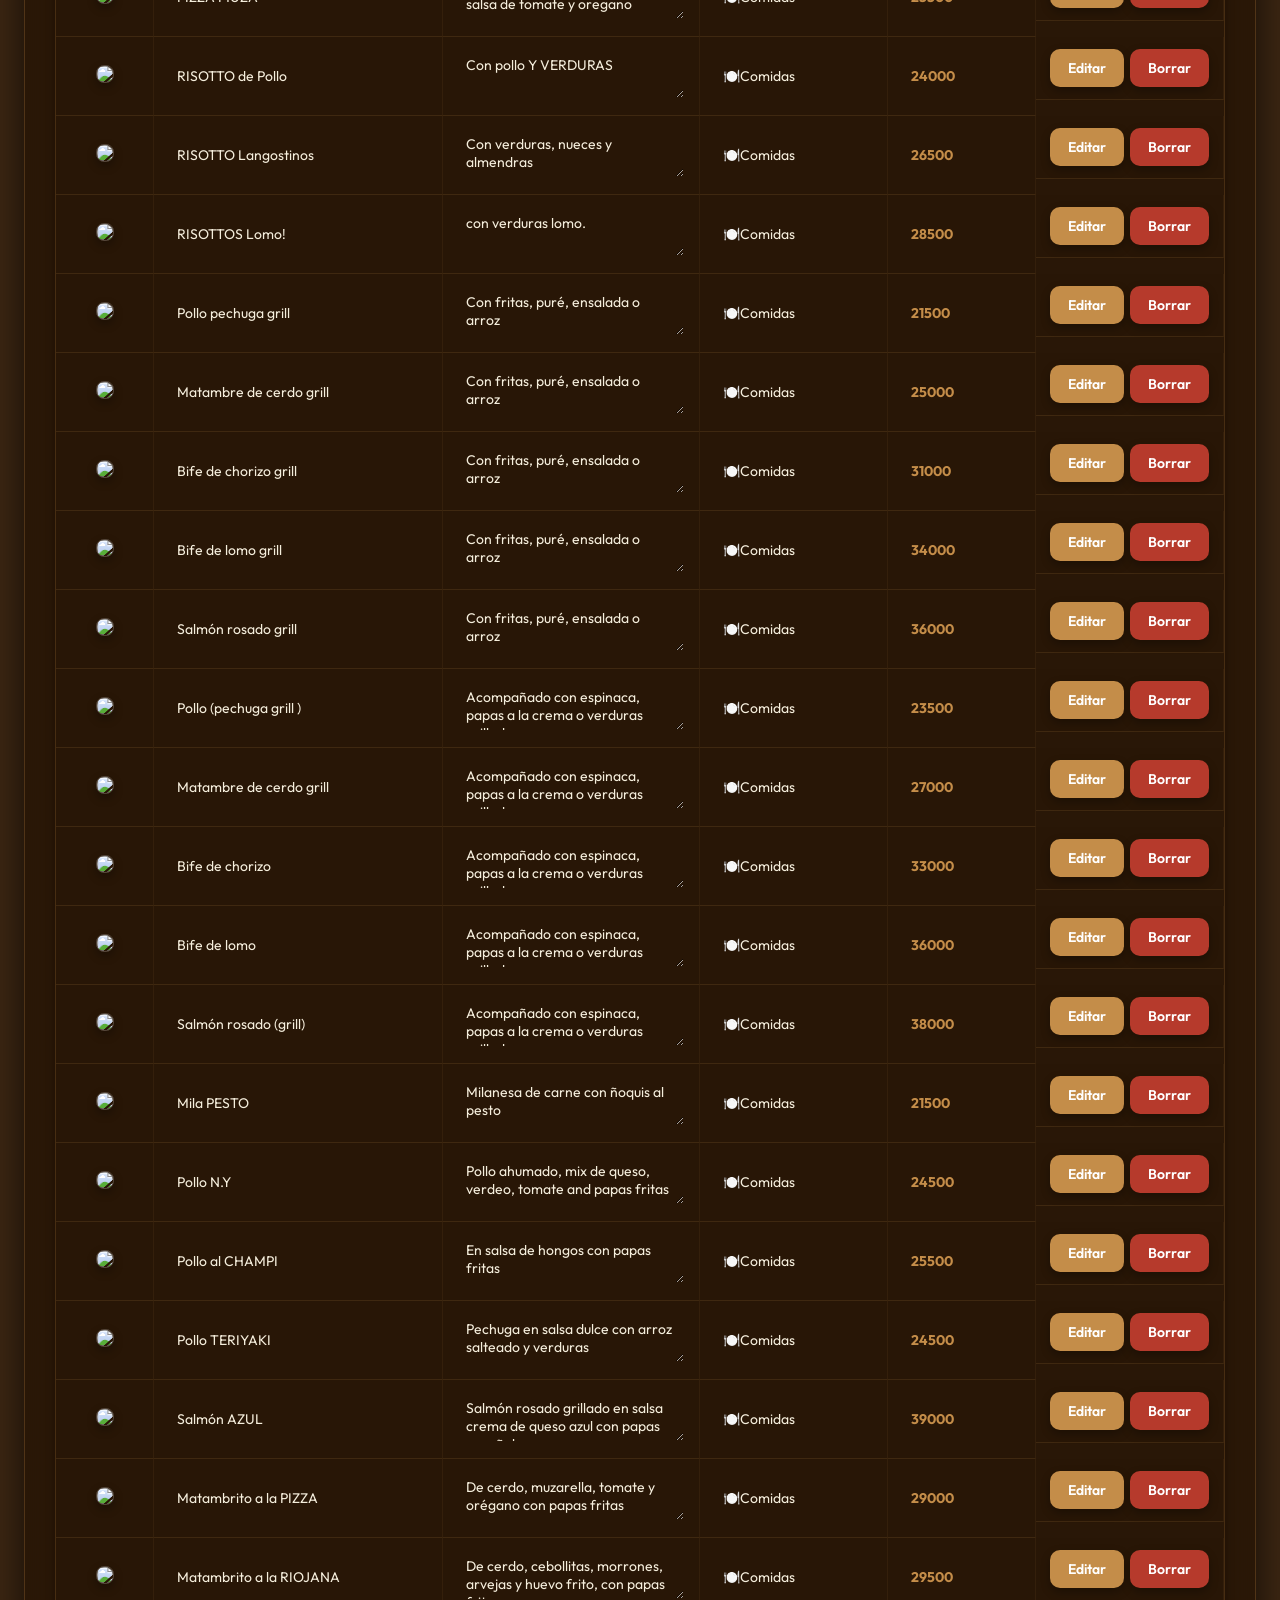
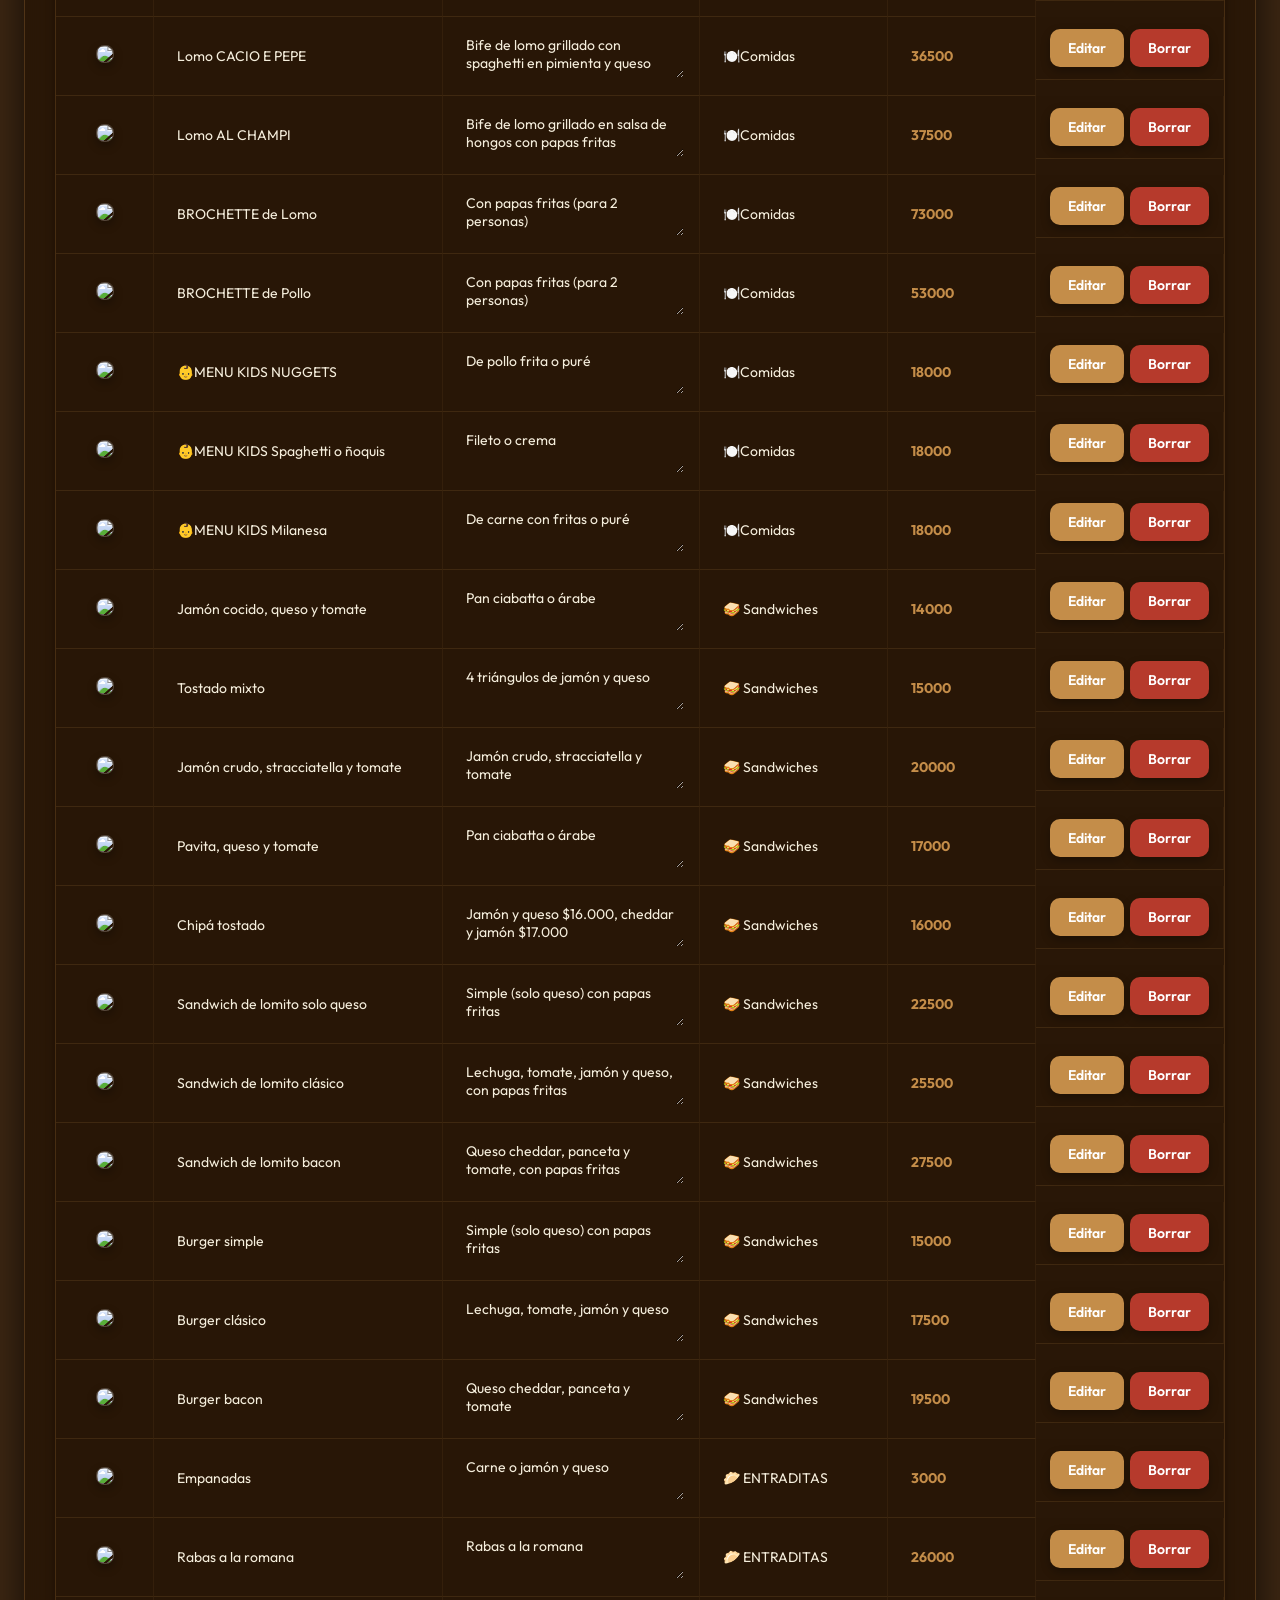
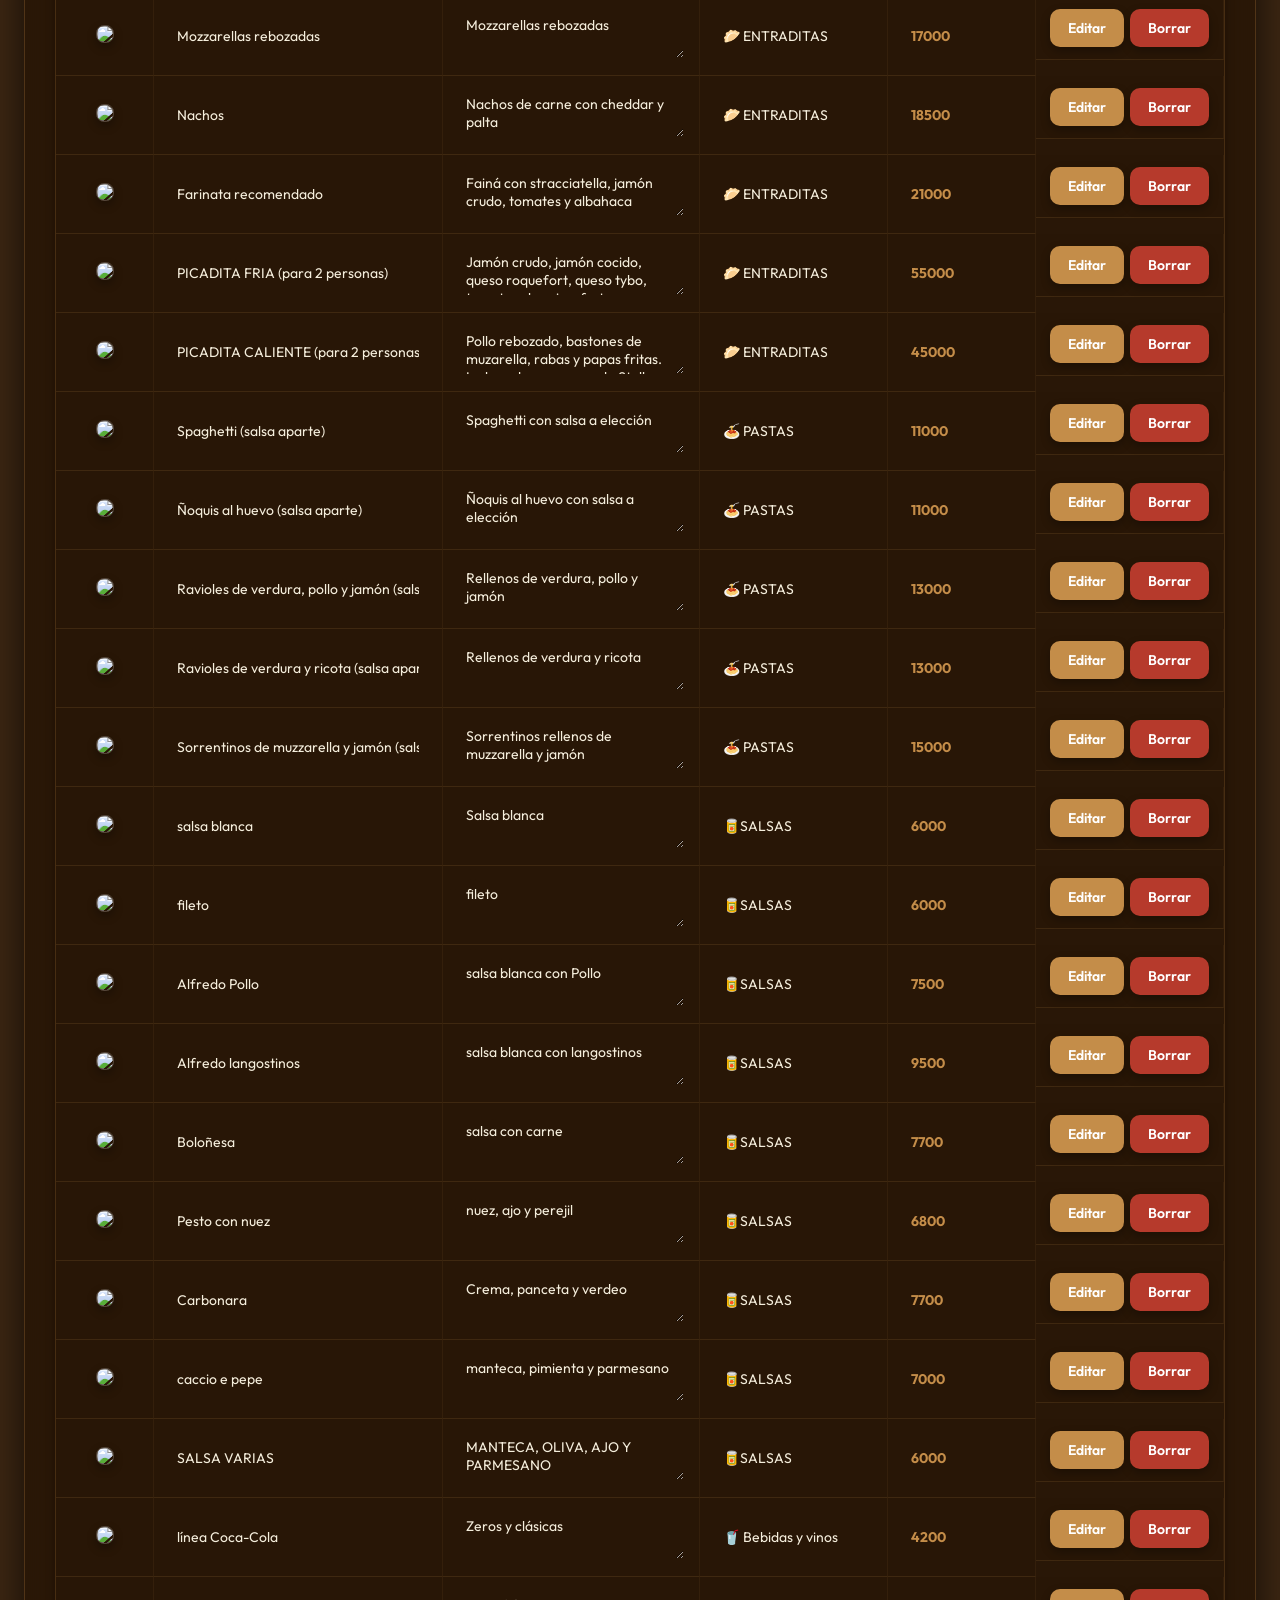
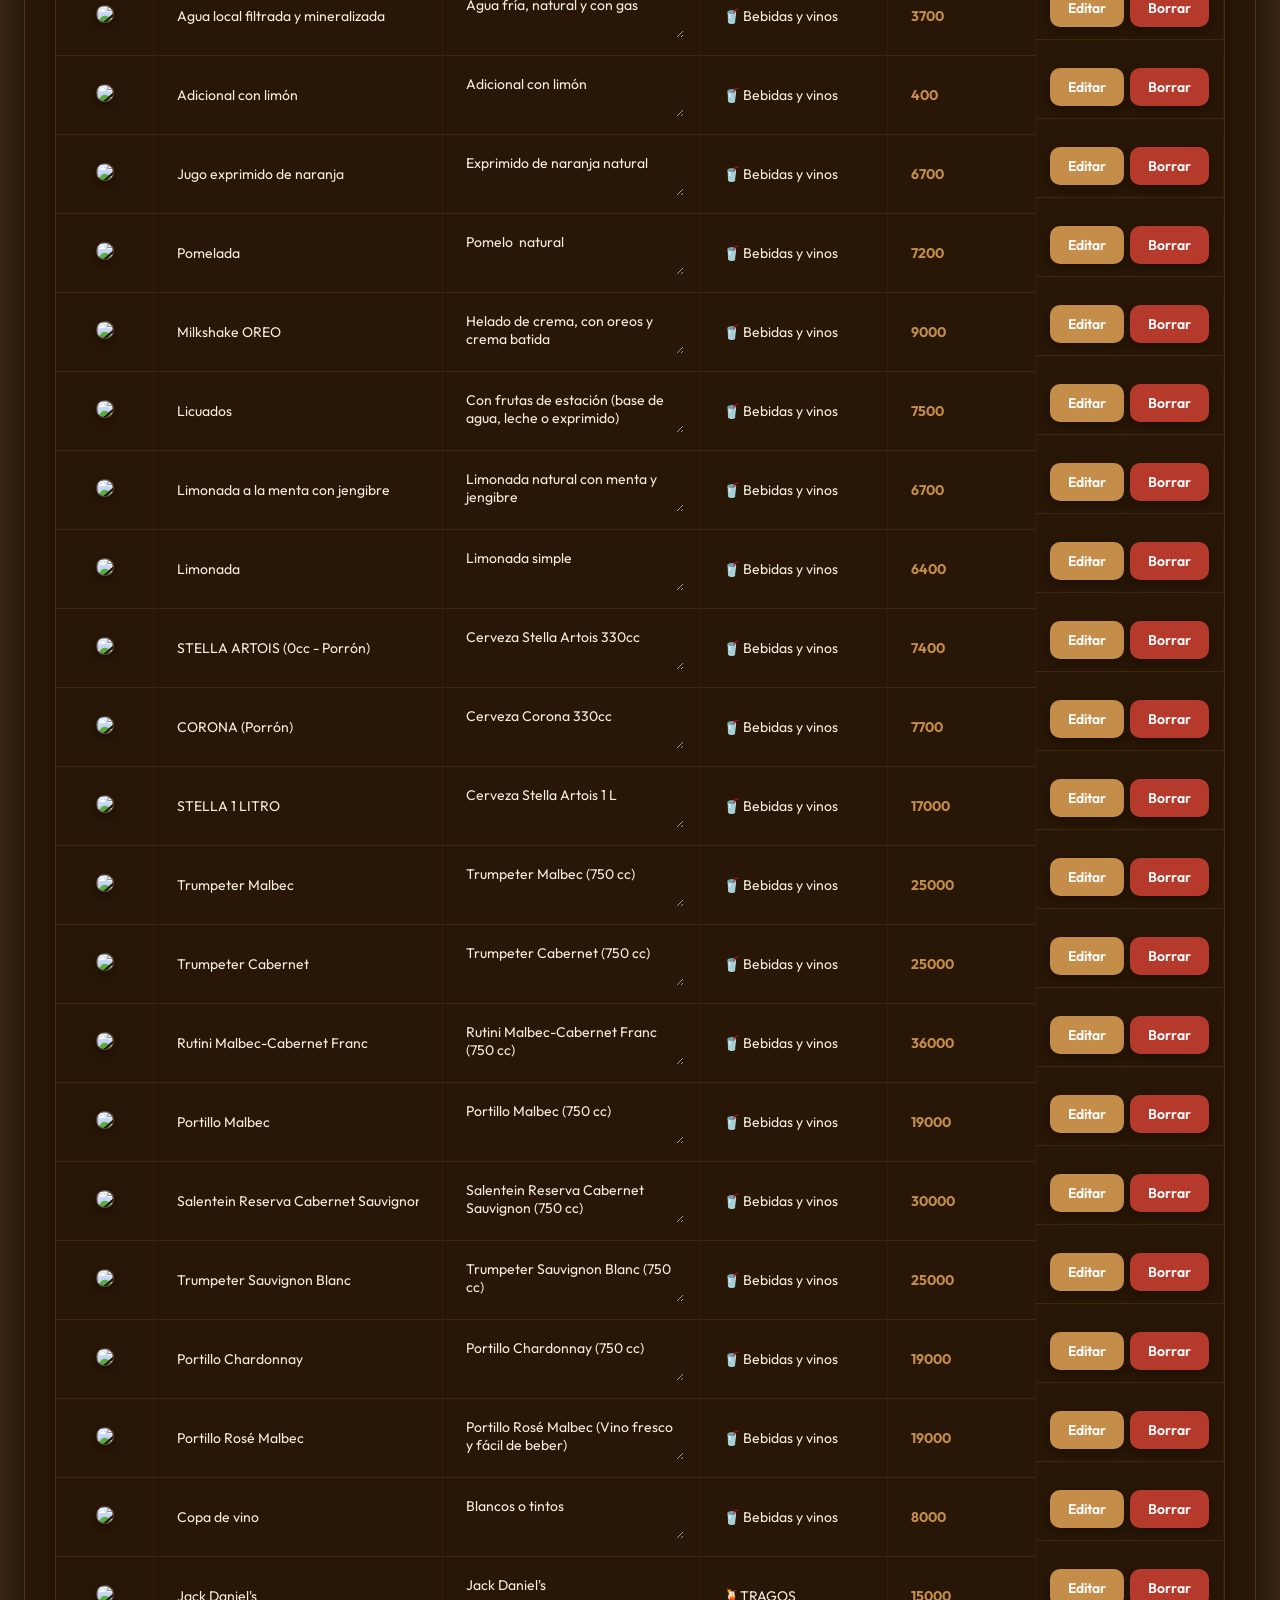
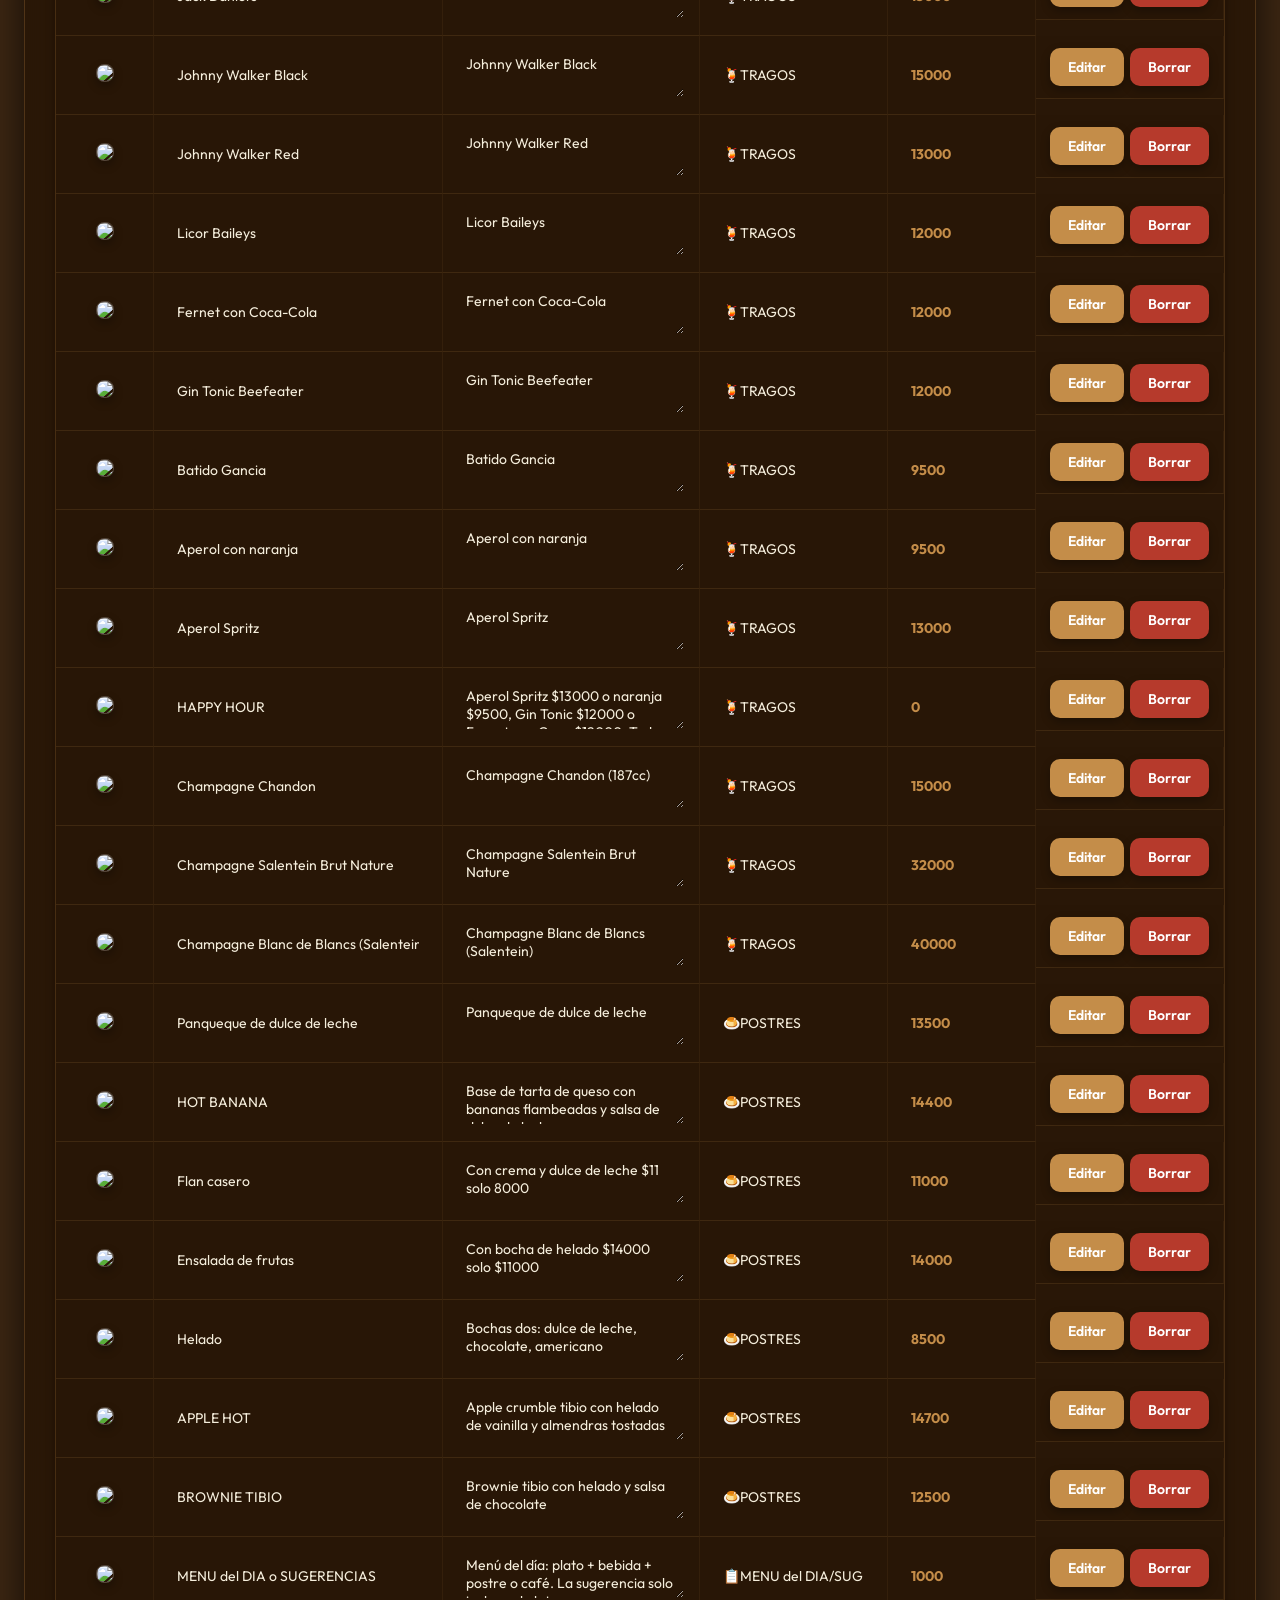
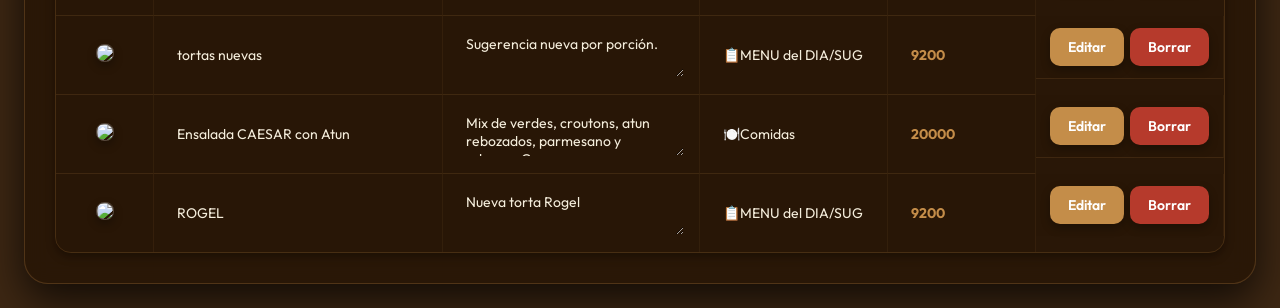
==== commit b46fb687: "Update admin.html" ====
--- a/admin.html
+++ b/admin.html
@@ -597,7 +597,7 @@
         const host = window.location.hostname;
         const pathParts = window.location.pathname.split("/");
 
-        let USERNAME = "sequispe";
+        let USERNAME = "segenesis1";
         let REPO = "carta";
 
         if (host.includes(".github.io")) {
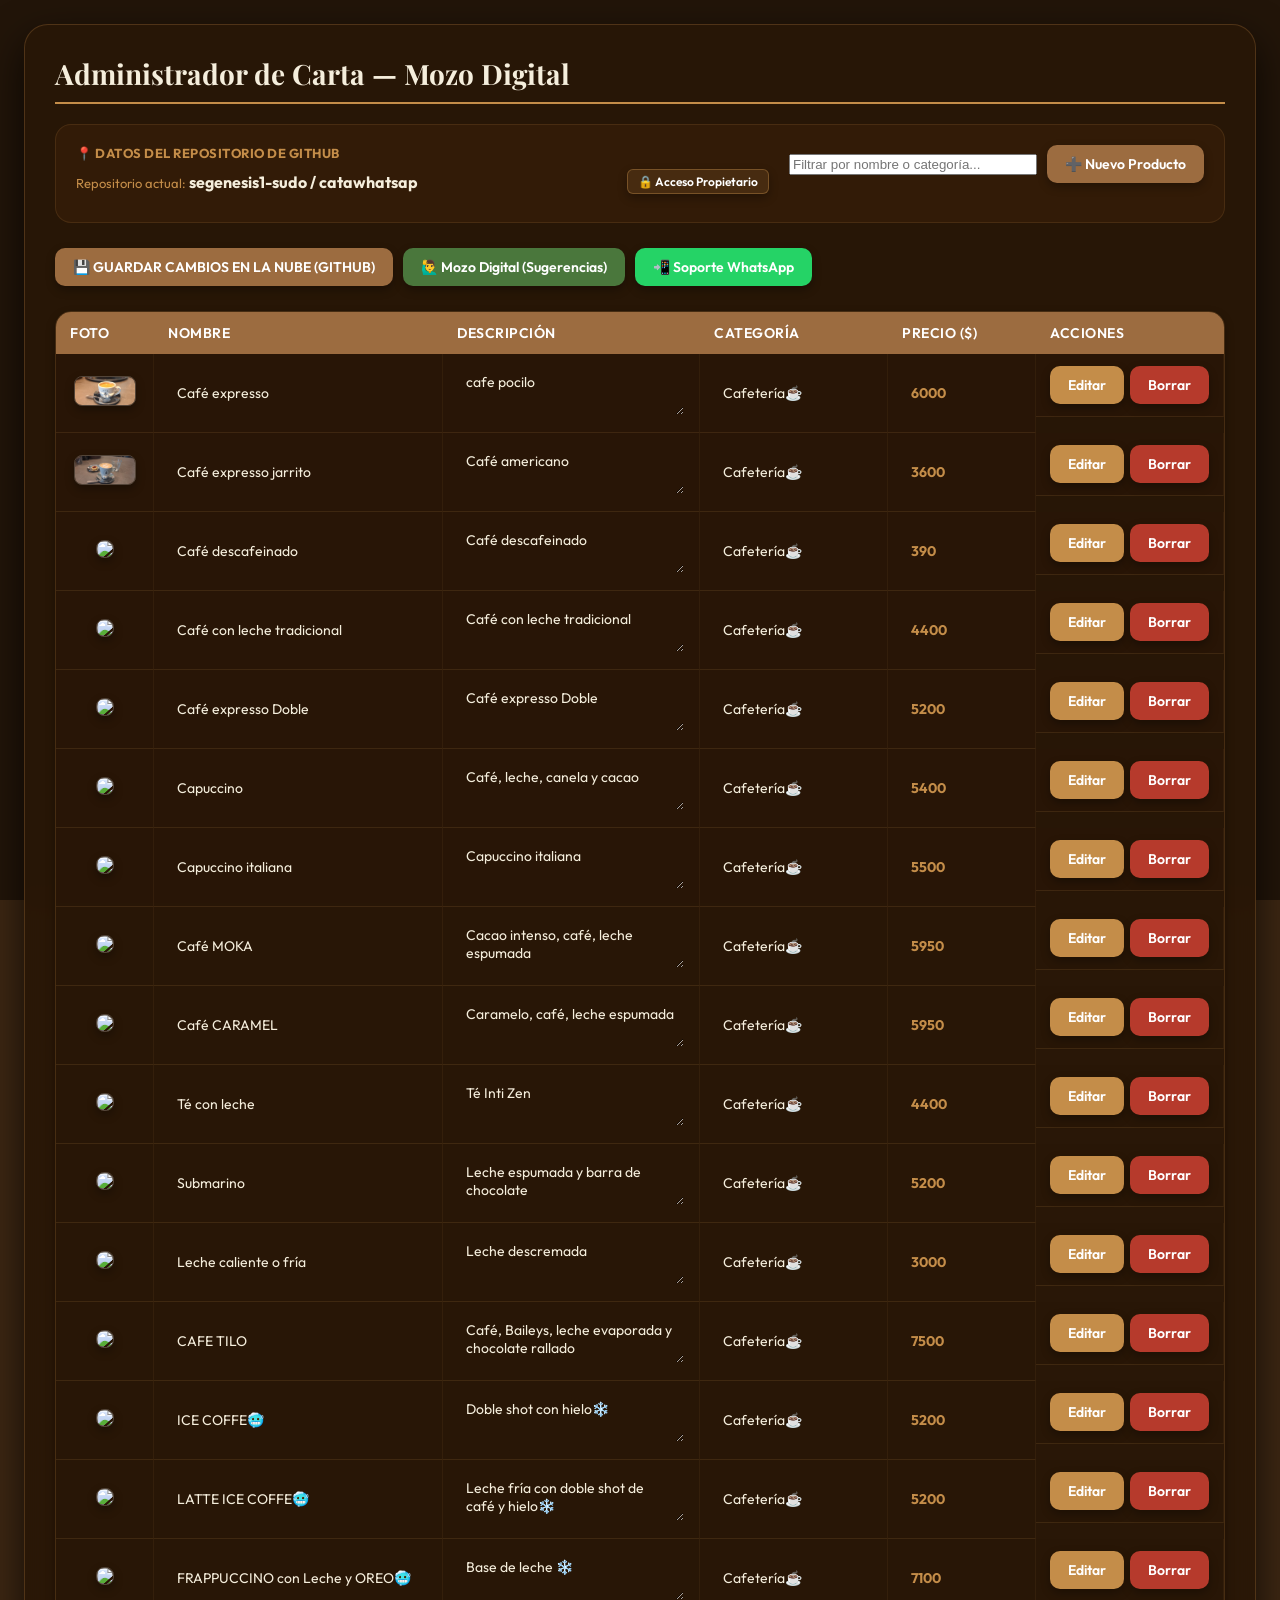
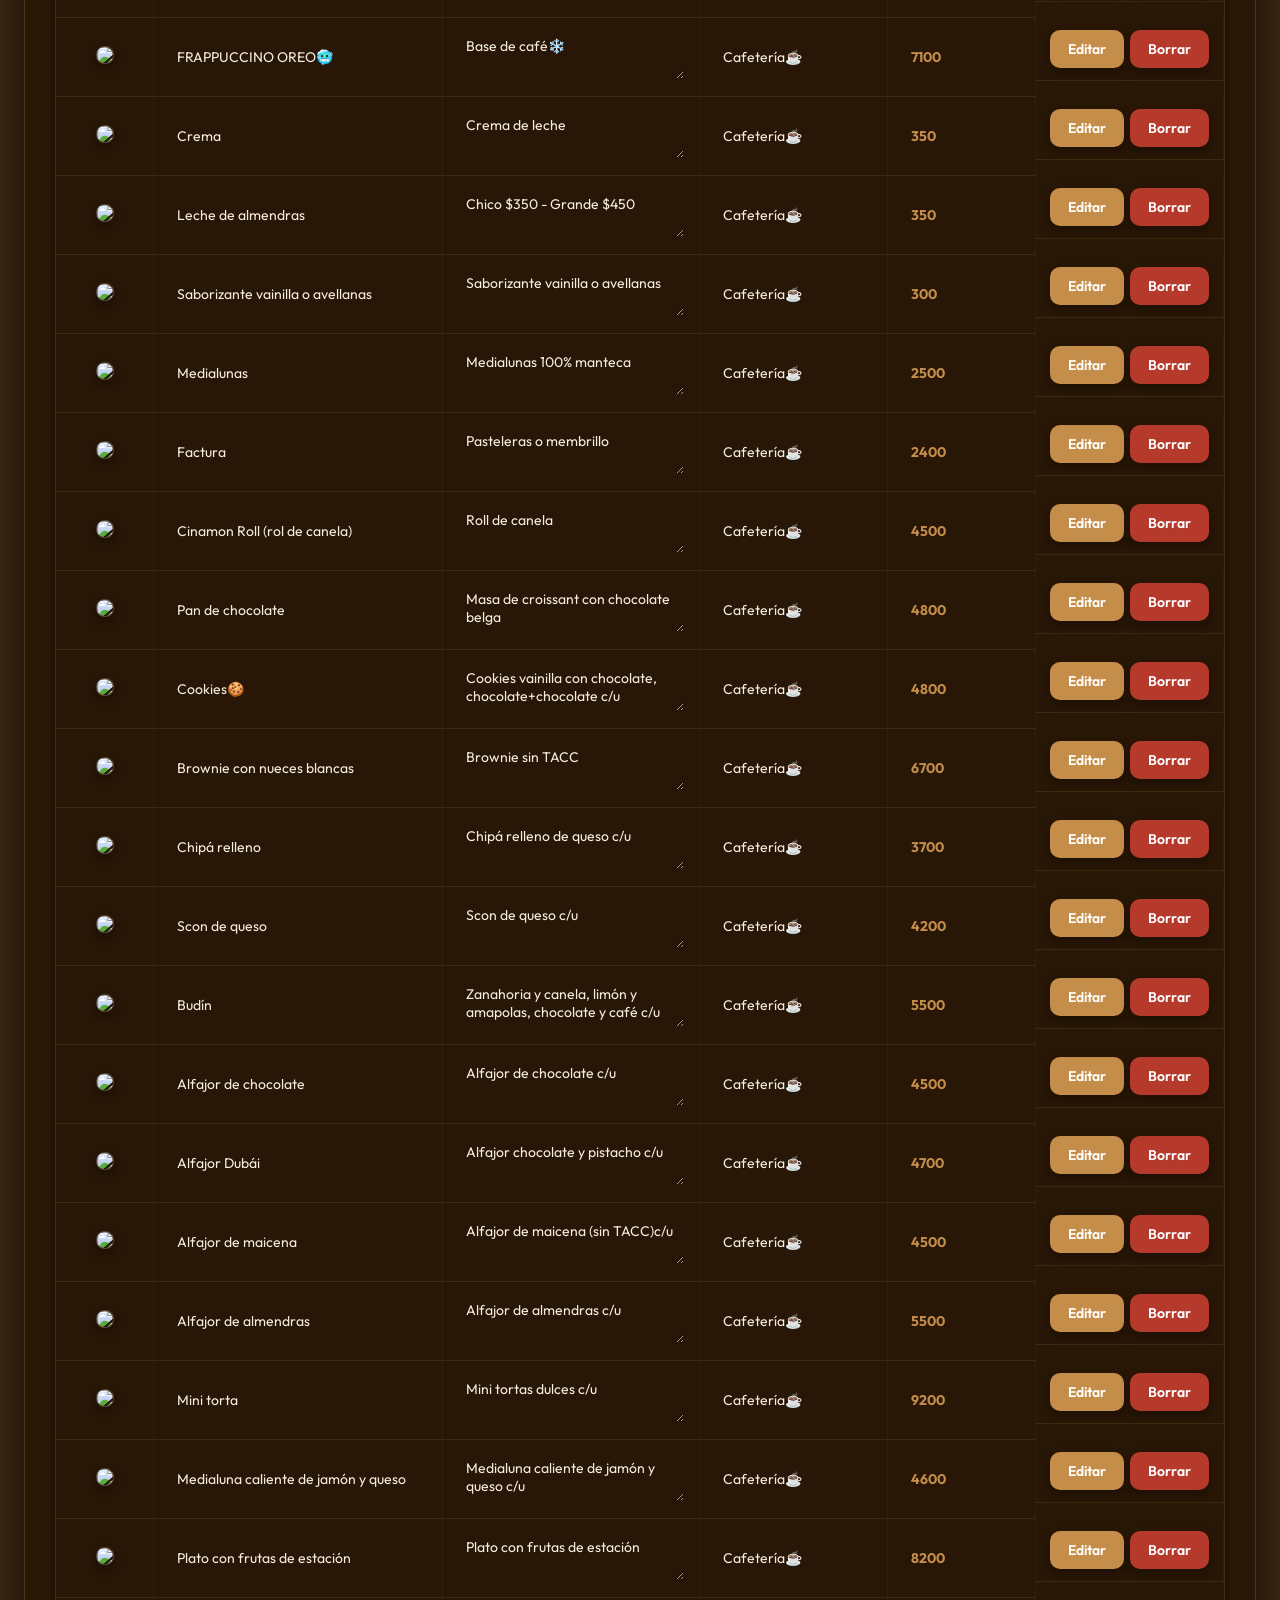
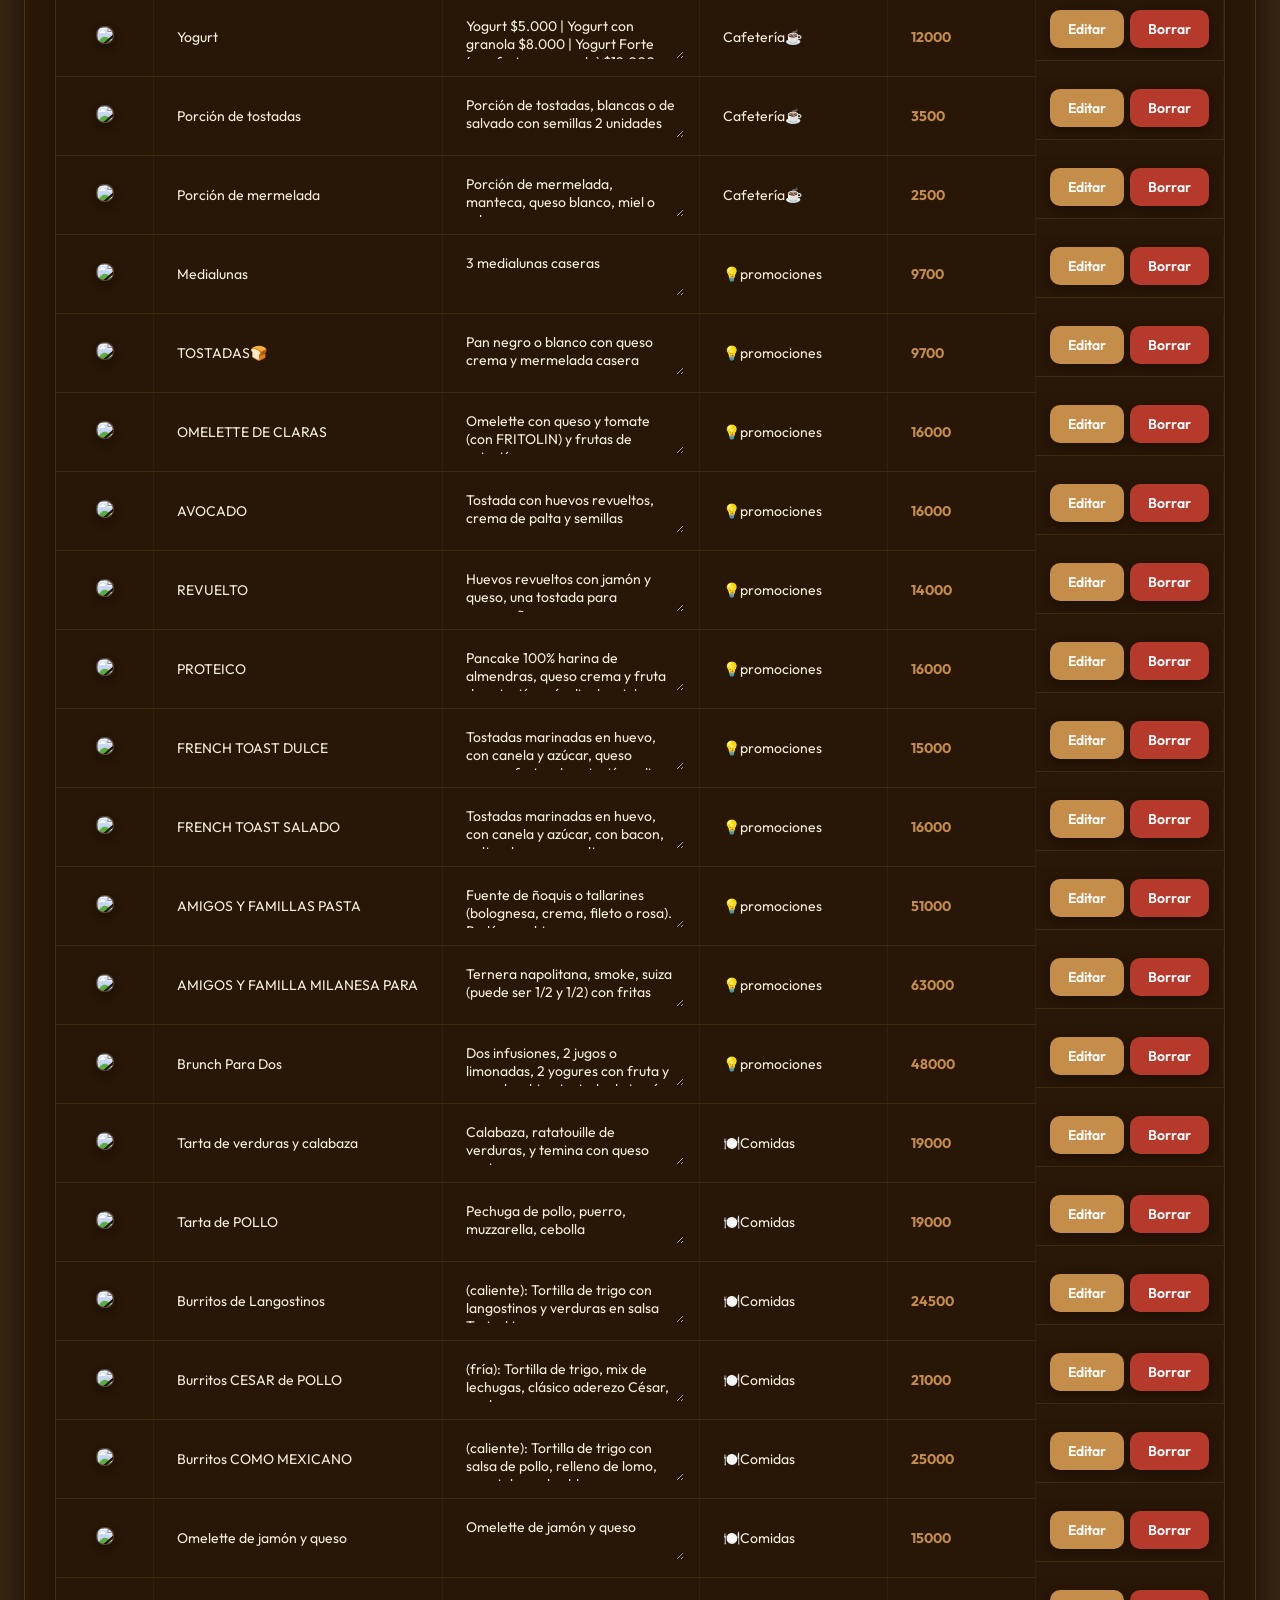
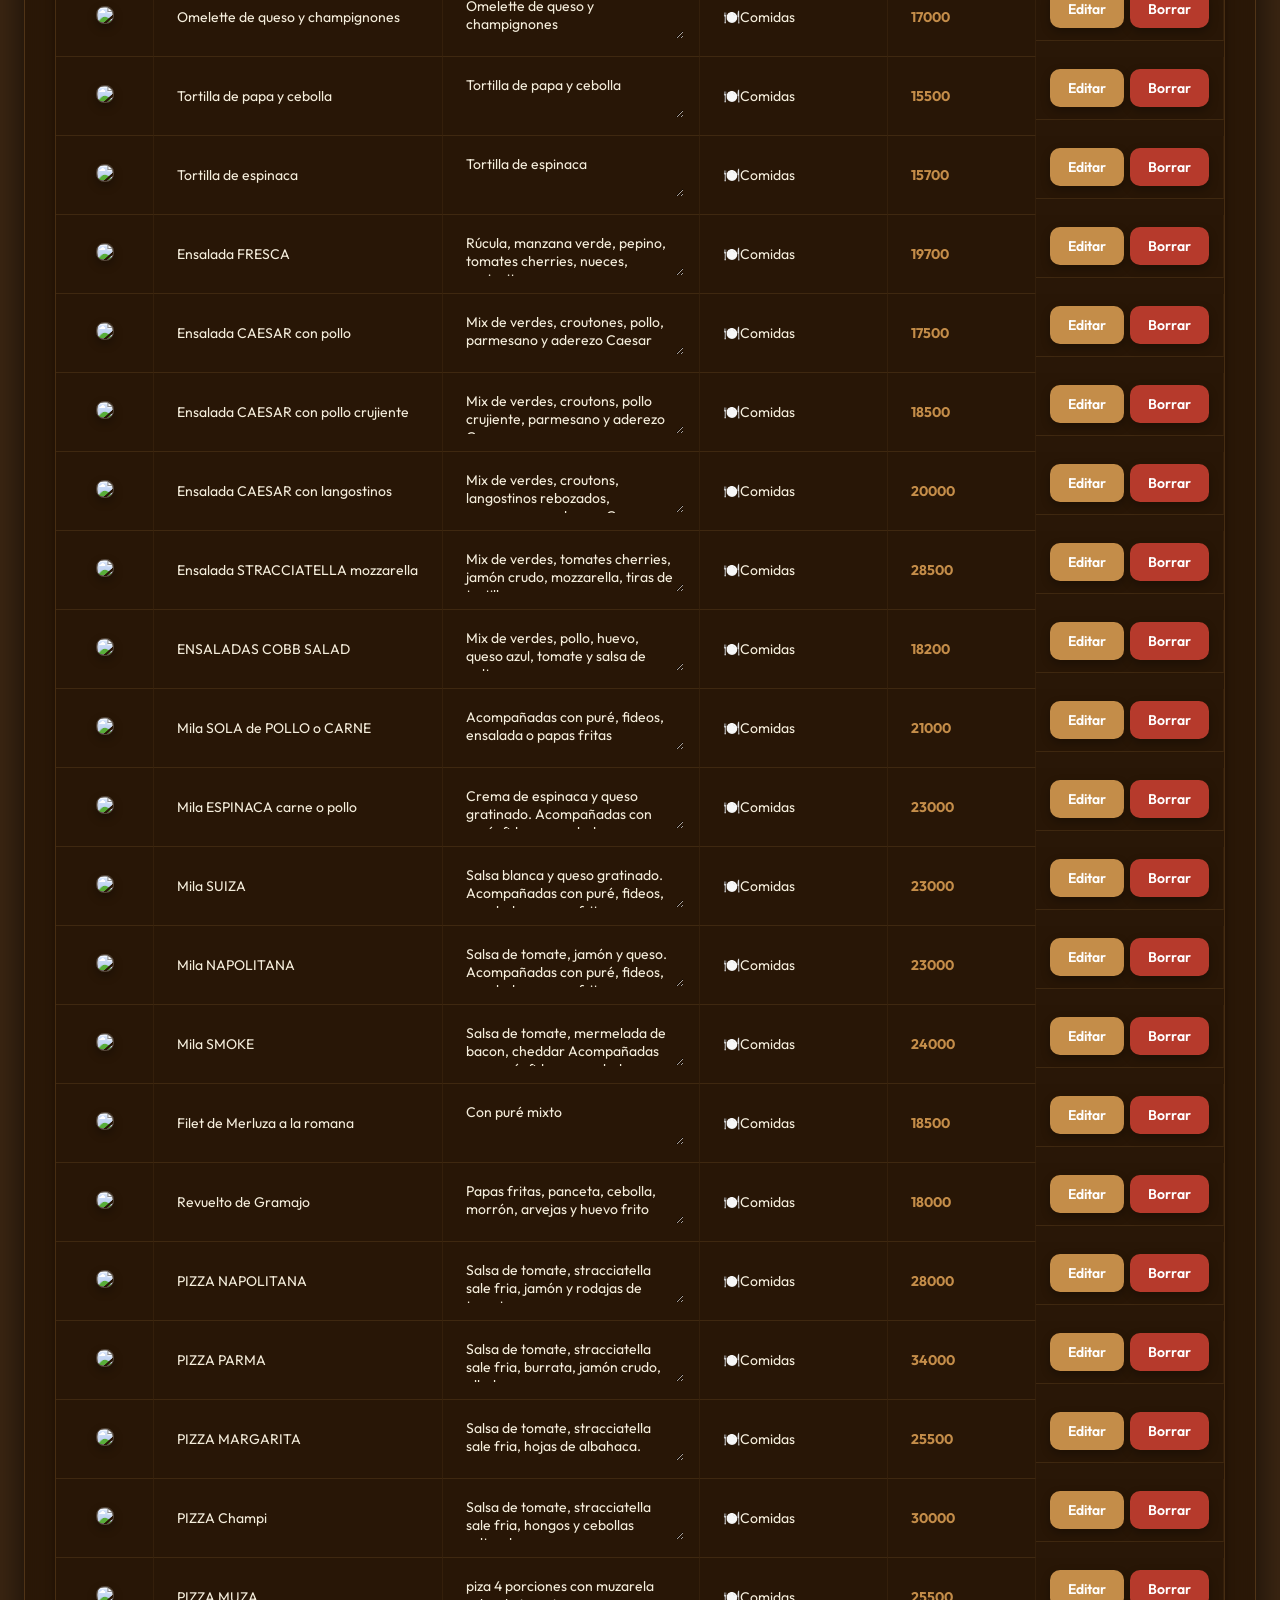
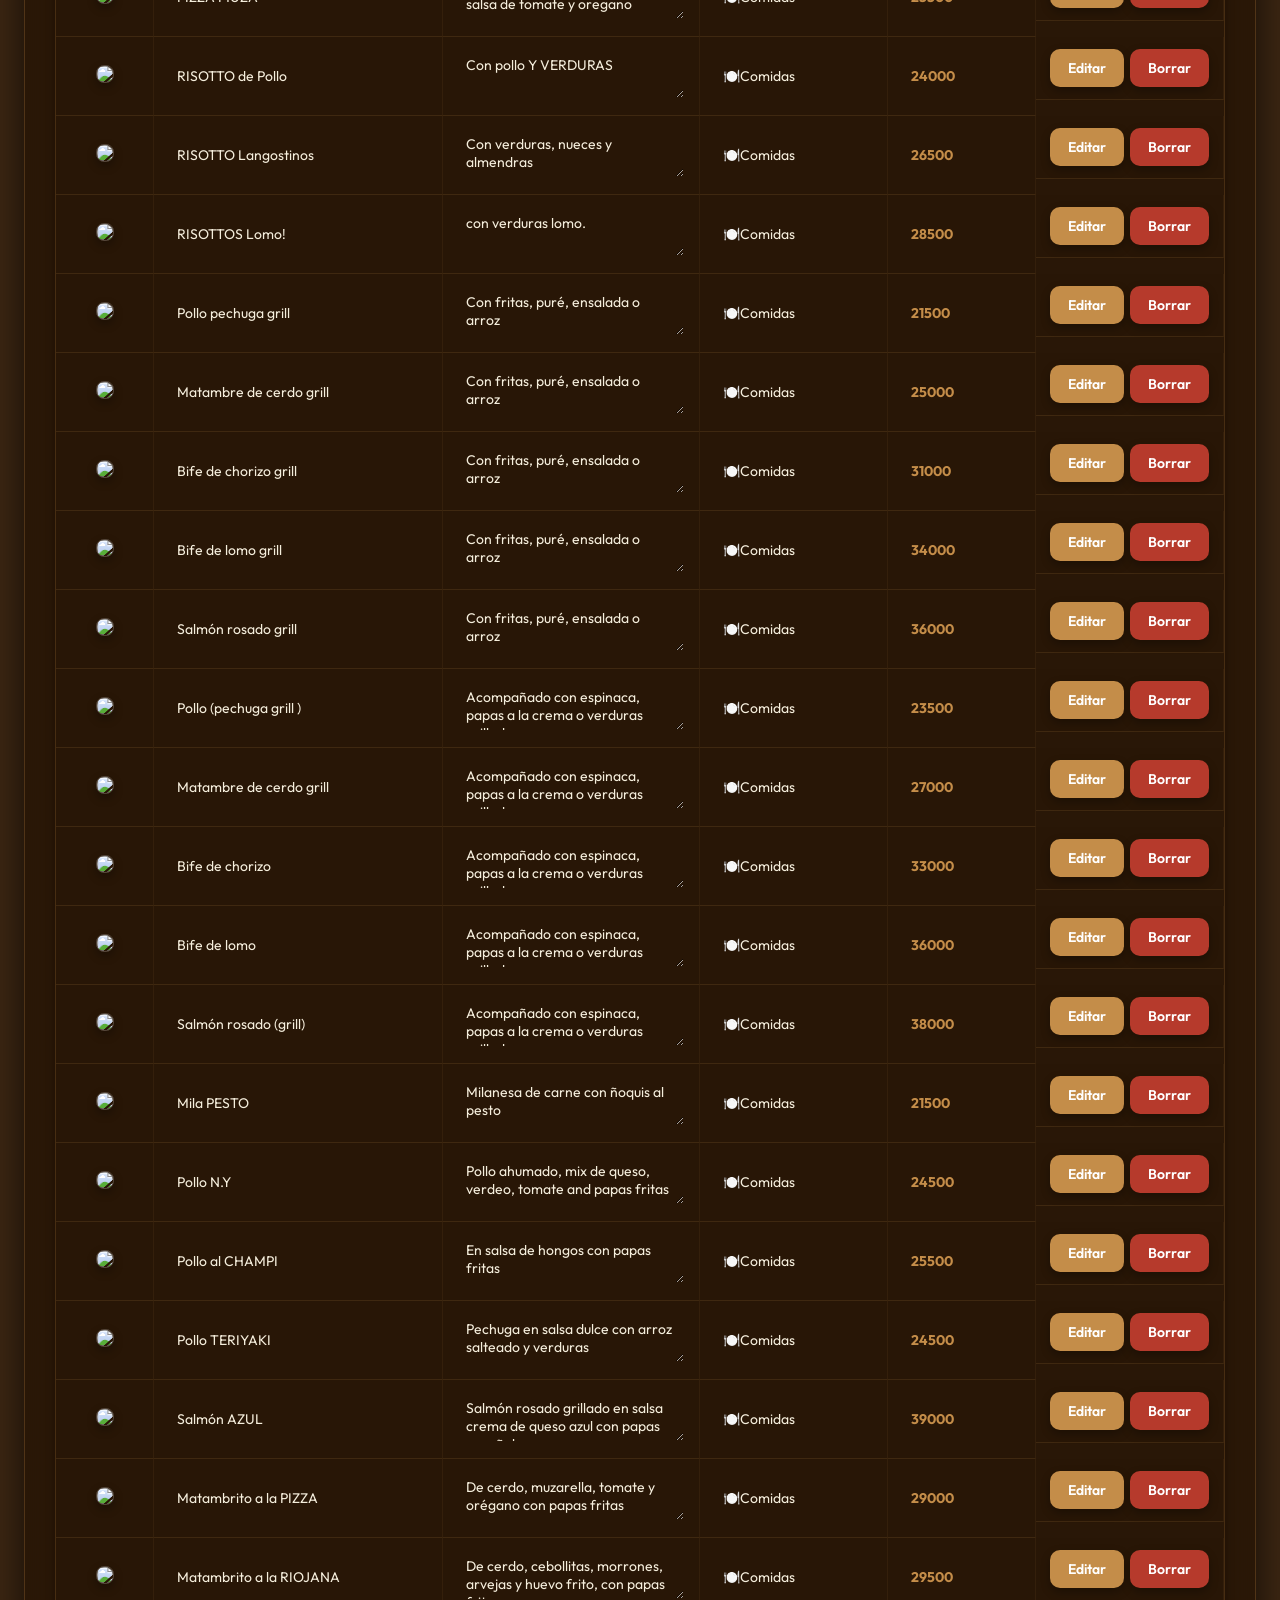
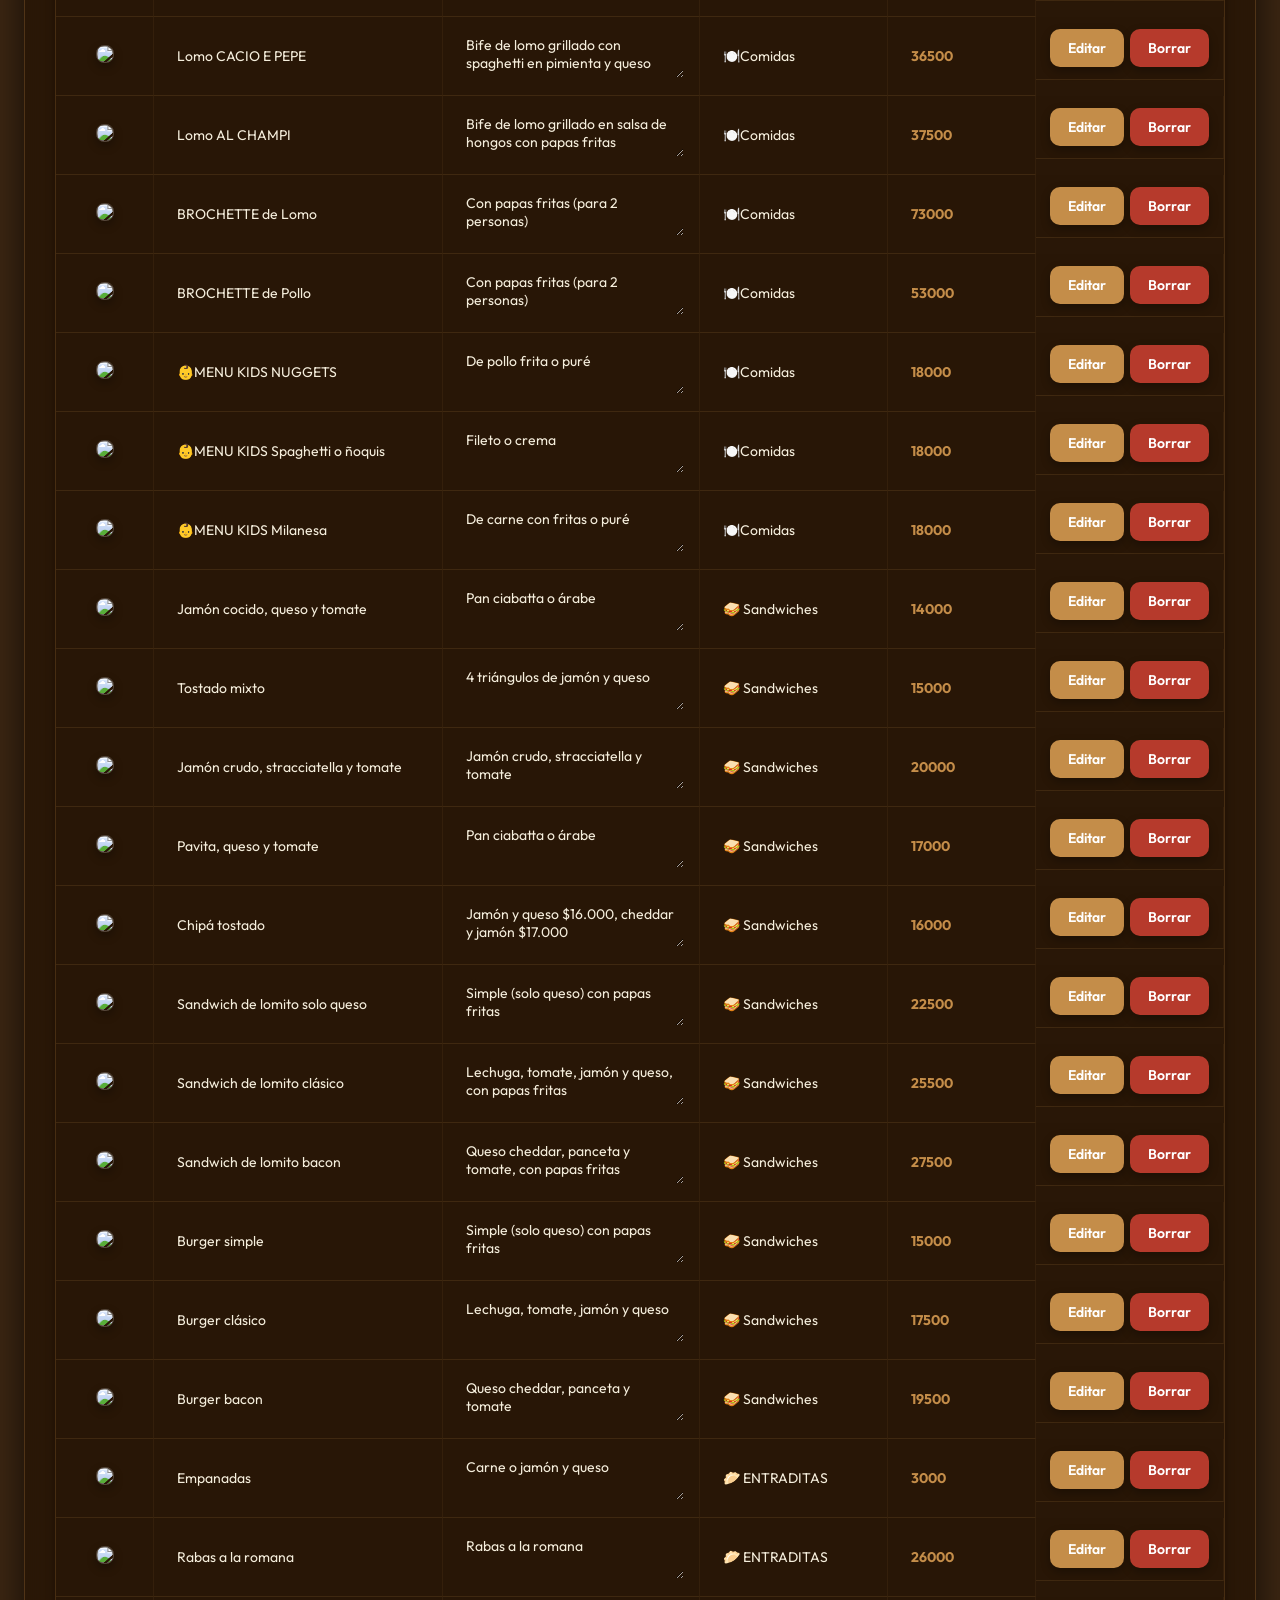
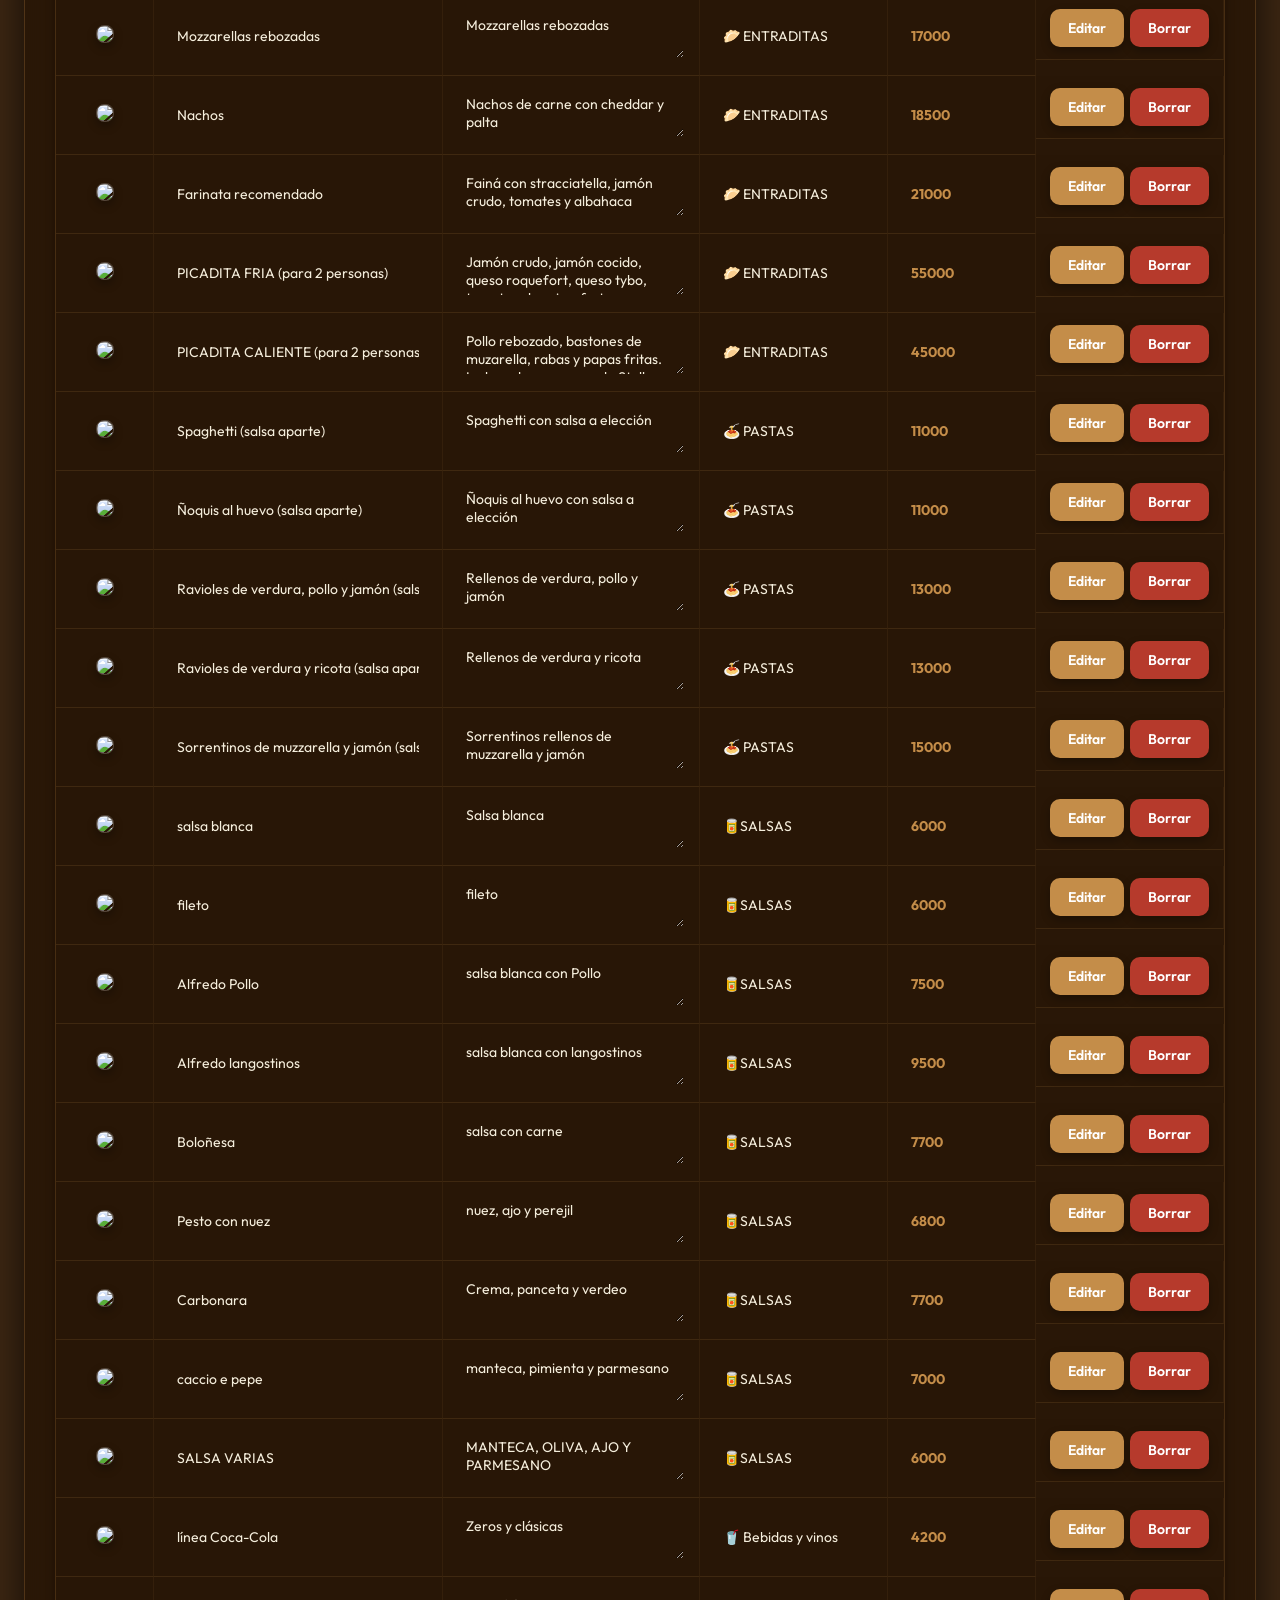
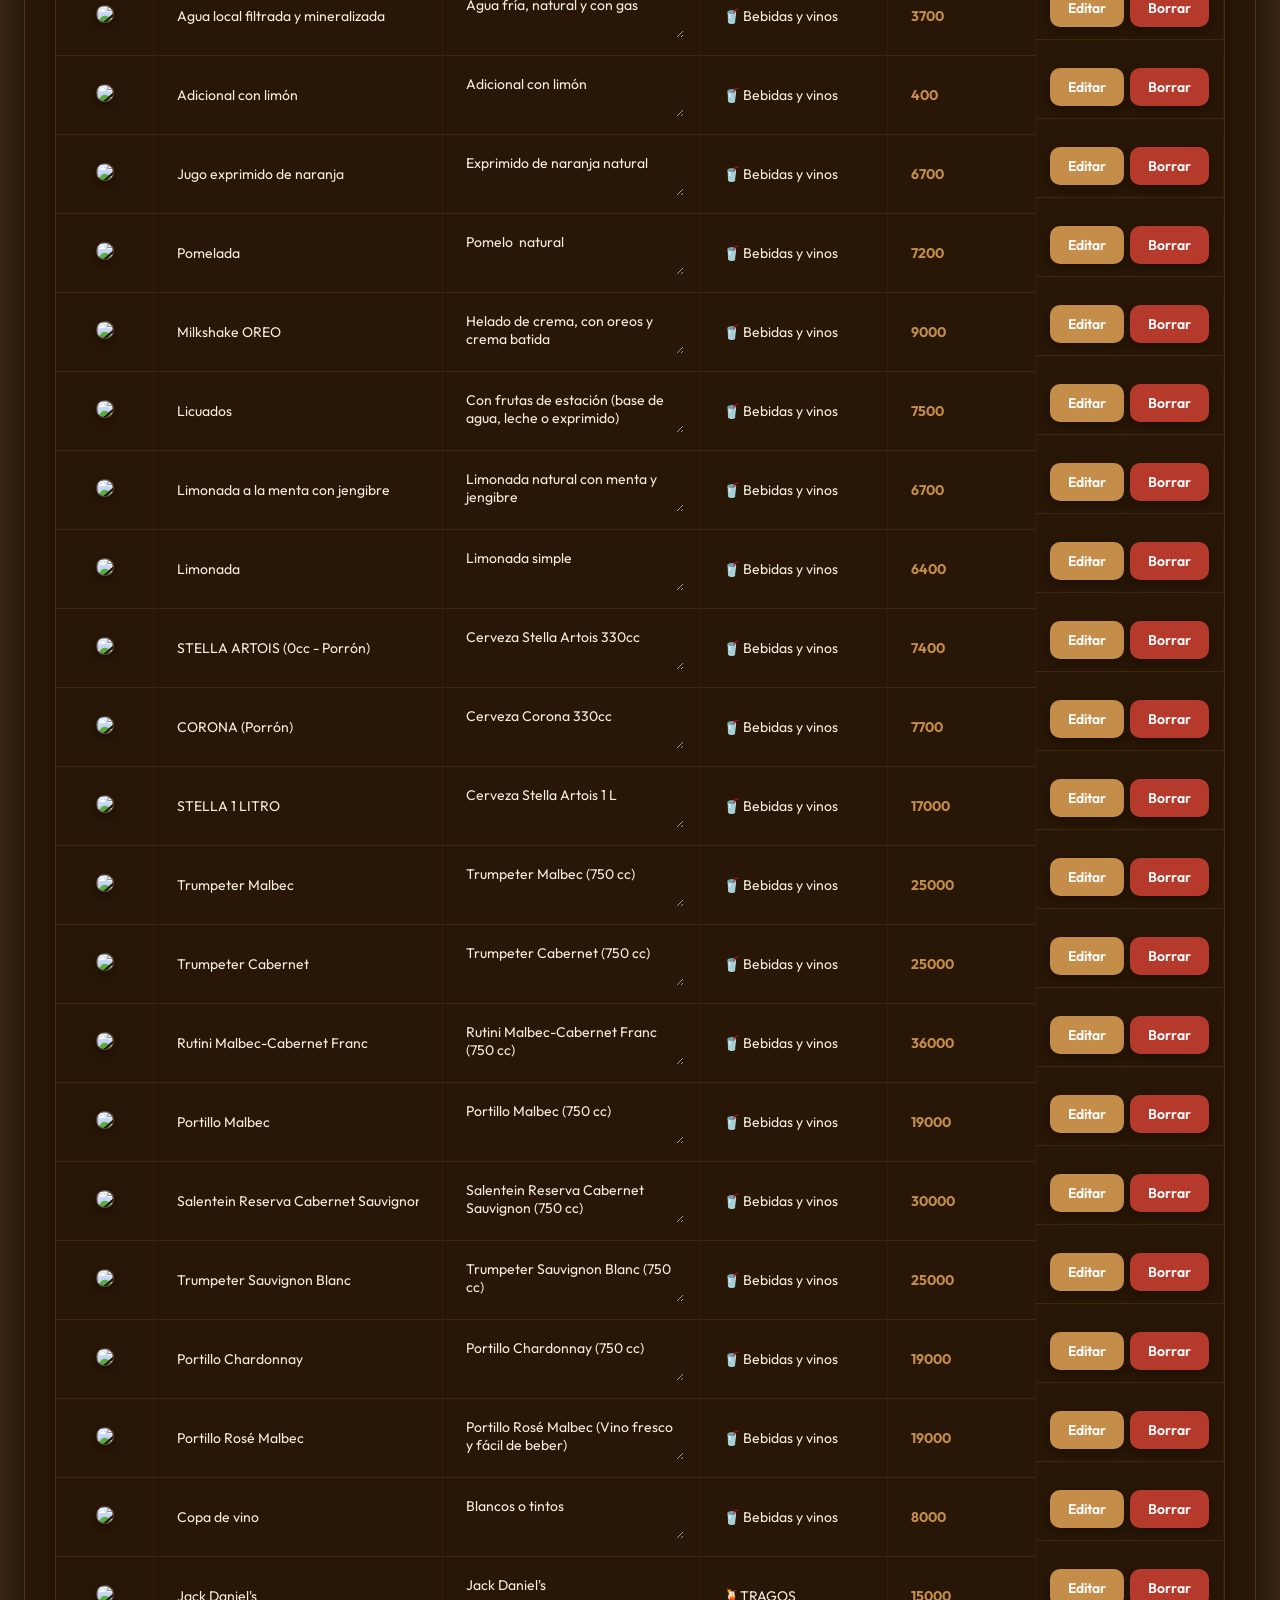
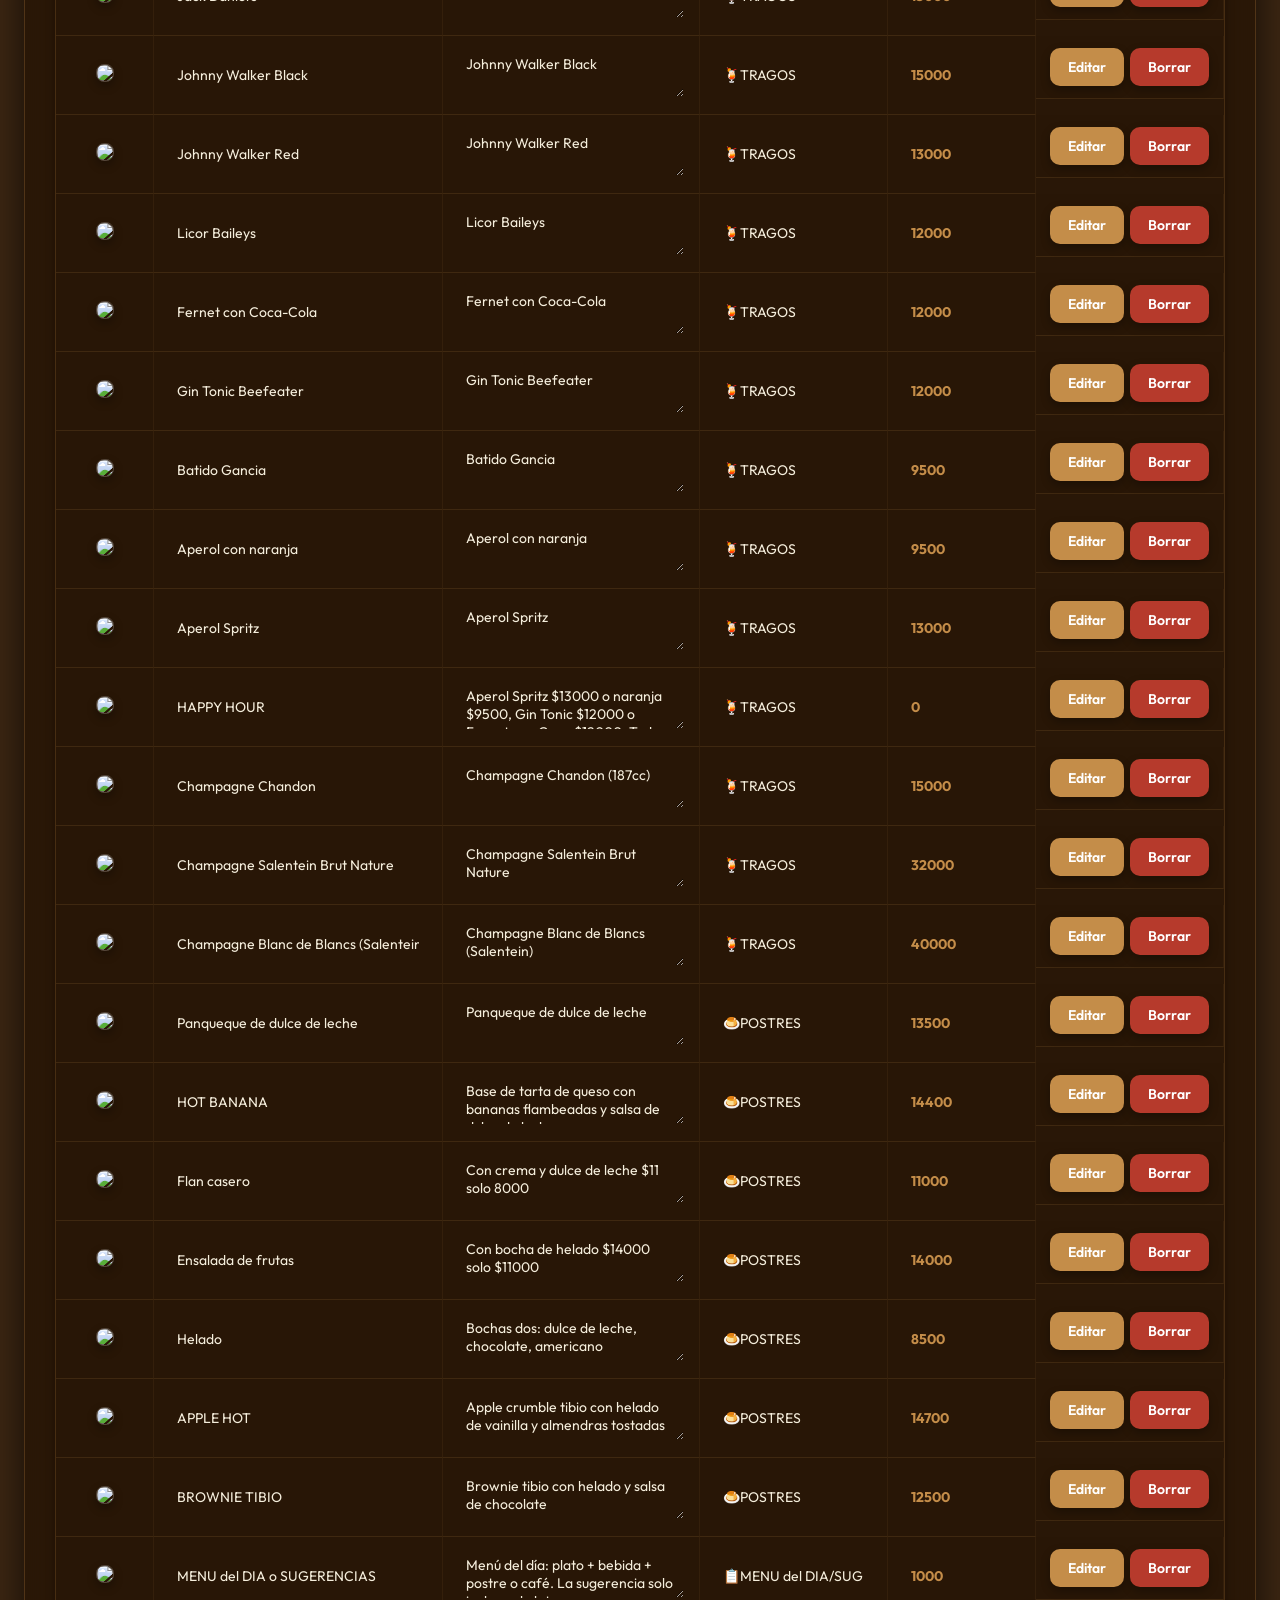
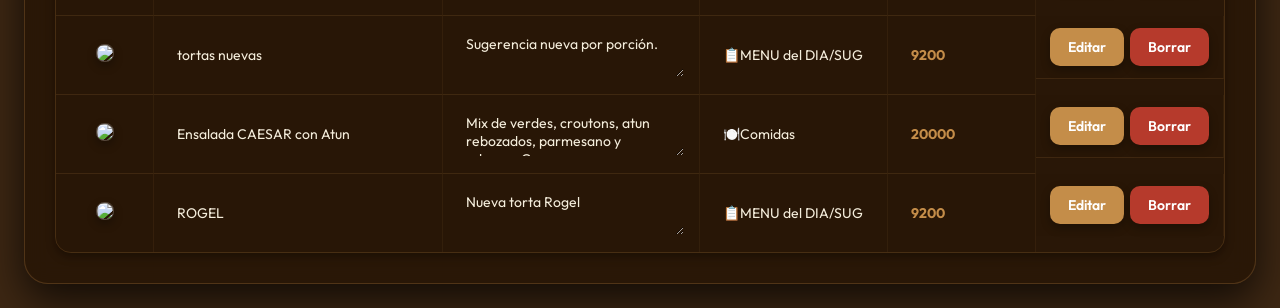
==== commit 223563d3: "Update admin.html" ====
--- a/admin.html
+++ b/admin.html
@@ -7,15 +7,22 @@
     <title>Admin - Mozo Digital (Carta de Platos)</title>
 
     <!-- Google Fonts -->
-    <link href="https://fonts.googleapis.com/css2?family=Outfit:wght@300;400;500;600;700&family=Playfair+Display:ital,wght@0,500;0,600;0,700;1,500&display=swap" rel="stylesheet">
+    <link
+        href="https://fonts.googleapis.com/css2?family=Outfit:wght@300;400;500;600;700&family=Playfair+Display:ital,wght@0,500;0,600;0,700;1,500&display=swap"
+        rel="stylesheet">
 
     <style>
         :root {
-            --primary-color: #f5eedc;    /* Soft Cream text */
-            --secondary-color: #c48d49;  /* Caramel Gold */
-            --accent-color: #9c6c40;     /* Cocoa Gold */
-            --bg-color: #3d2713;         /* Very dark chocolate */
-            --white: #291707;            /* Dark chocolate background */
+            --primary-color: #f5eedc;
+            /* Soft Cream text */
+            --secondary-color: #c48d49;
+            /* Caramel Gold */
+            --accent-color: #9c6c40;
+            /* Cocoa Gold */
+            --bg-color: #3d2713;
+            /* Very dark chocolate */
+            --white: #291707;
+            /* Dark chocolate background */
             --shadow-sm: 0 4px 10px rgba(0, 0, 0, 0.3);
             --shadow-md: 0 8px 24px rgba(0, 0, 0, 0.5);
             --shadow-lg: 0 16px 40px rgba(0, 0, 0, 0.7);
@@ -40,7 +47,8 @@
             left: 0;
             right: 0;
             bottom: 0;
-            background: rgba(30, 18, 8, 0.85); /* Dark veil */
+            background: rgba(30, 18, 8, 0.85);
+            /* Dark veil */
             z-index: -1;
             pointer-events: none;
         }
@@ -186,6 +194,7 @@
                 opacity: 0;
                 transform: translateY(-10px);
             }
+
             to {
                 opacity: 1;
                 transform: translateY(0);
@@ -222,7 +231,8 @@
             box-shadow: var(--shadow-sm);
         }
 
-        th, td {
+        th,
+        td {
             padding: 12px 14px;
             vertical-align: middle;
             text-align: left;
@@ -332,9 +342,17 @@
             transform: translateY(0);
         }
 
-        .toast.ok { background: #3c7746; }
-        .toast.info { background: #2f5f8b; }
-        .toast.err { background: #b03a2e; }
+        .toast.ok {
+            background: #3c7746;
+        }
+
+        .toast.info {
+            background: #2f5f8b;
+        }
+
+        .toast.err {
+            background: #b03a2e;
+        }
 
         /* LOADING OVERLAY SCREEN */
         #loadingOverlay {
@@ -368,7 +386,9 @@
         }
 
         @keyframes spin {
-            to { transform: rotate(360deg); }
+            to {
+                transform: rotate(360deg);
+            }
         }
 
         @media (max-width: 850px) {
@@ -376,17 +396,26 @@
                 flex-direction: column;
                 align-items: stretch;
             }
+
             #actionButtons {
                 flex-direction: column;
             }
-            table, thead, tbody, th, td, tr {
+
+            table,
+            thead,
+            tbody,
+            th,
+            td,
+            tr {
                 display: block;
             }
+
             thead tr {
                 position: absolute;
                 top: -9999px;
                 left: -9999px;
             }
+
             tr {
                 border: 1px solid rgba(196, 141, 73, 0.2);
                 border-radius: 12px;
@@ -394,6 +423,7 @@
                 background: rgba(41, 23, 7, 0.95);
                 padding: 10px;
             }
+
             td {
                 border: none;
                 border-bottom: 1px solid rgba(196, 141, 73, 0.1);
@@ -401,9 +431,11 @@
                 padding-left: 35%;
                 text-align: right;
             }
+
             td:last-child {
                 border-bottom: none;
             }
+
             td::before {
                 position: absolute;
                 top: 50%;
@@ -416,12 +448,31 @@
                 font-size: 12px;
                 color: var(--secondary-color);
             }
-            td:nth-of-type(1)::before { content: "Imagen"; }
-            td:nth-of-type(2)::before { content: "Nombre"; }
-            td:nth-of-type(3)::before { content: "Descripción"; }
-            td:nth-of-type(4)::before { content: "Categoría"; }
-            td:nth-of-type(5)::before { content: "Precio"; }
-            td:nth-of-type(6)::before { content: "Acciones"; }
+
+            td:nth-of-type(1)::before {
+                content: "Imagen";
+            }
+
+            td:nth-of-type(2)::before {
+                content: "Nombre";
+            }
+
+            td:nth-of-type(3)::before {
+                content: "Descripción";
+            }
+
+            td:nth-of-type(4)::before {
+                content: "Categoría";
+            }
+
+            td:nth-of-type(5)::before {
+                content: "Precio";
+            }
+
+            td:nth-of-type(6)::before {
+                content: "Acciones";
+            }
+
             .rowActions {
                 justify-content: flex-end;
             }
@@ -437,11 +488,15 @@
         <div class="topRow">
             <div class="git-config">
                 <div class="git-title">📍 Datos del Repositorio de GitHub</div>
-                <div style="margin-bottom: 8px; display: flex; align-items: center; justify-content: space-between; gap: 10px; flex-wrap: wrap;">
+                <div
+                    style="margin-bottom: 8px; display: flex; align-items: center; justify-content: space-between; gap: 10px; flex-wrap: wrap;">
                     <div><span class="small">Repositorio actual:</span> <b id="repoDisplay">cargando...</b></div>
-                    <button id="btnLockAdmin" onclick="toggleAdminLock()" style="padding: 4px 10px; font-size: 12px; background: rgba(196, 141, 73, 0.15); border: 1px solid rgba(196, 141, 73, 0.4); border-radius: 6px; cursor: pointer; display: inline-flex; align-items: center; gap: 4px;">🔒 Acceso Propietario</button>
+                    <button id="btnLockAdmin" onclick="toggleAdminLock()"
+                        style="padding: 4px 10px; font-size: 12px; background: rgba(196, 141, 73, 0.15); border: 1px solid rgba(196, 141, 73, 0.4); border-radius: 6px; cursor: pointer; display: inline-flex; align-items: center; gap: 4px;">🔒
+                        Acceso Propietario</button>
                 </div>
-                <div class="token-group" id="tokenControlGroup" style="display: none; flex-wrap: wrap; gap: 8px; align-items: center;">
+                <div class="token-group" id="tokenControlGroup"
+                    style="display: none; flex-wrap: wrap; gap: 8px; align-items: center;">
                     <label style="font-size:14px; font-weight:600;">GitHub Token:</label>
                     <input type="password" id="token" placeholder="Pegar Token" style="max-width:220px">
                     <button onclick="saveToken()">Guardar</button>
@@ -450,7 +505,8 @@
                 </div>
             </div>
             <div class="controls">
-                <input id="search" placeholder="Filtrar por nombre o categoría..." oninput="filterProducts()" style="min-width:240px">
+                <input id="search" placeholder="Filtrar por nombre o categoría..." oninput="filterProducts()"
+                    style="min-width:240px">
                 <button onclick="toggleForm()">➕ Nuevo Producto</button>
             </div>
         </div>
@@ -464,10 +520,12 @@
         <!-- FORMULARIO DE ALTA / EDICIÓN -->
         <form id="form">
             <input type="hidden" id="editId">
-            <h3 style="margin-top:0; border-bottom: 1px solid rgba(196, 141, 73, 0.2); padding-bottom:8px; font-family:'Playfair Display', serif;" id="formTitle">Agregar Nuevo Producto</h3>
+            <h3 style="margin-top:0; border-bottom: 1px solid rgba(196, 141, 73, 0.2); padding-bottom:8px; font-family:'Playfair Display', serif;"
+                id="formTitle">Agregar Nuevo Producto</h3>
             <div style="display:grid; grid-template-columns: repeat(auto-fit, minmax(240px, 1fr)); gap:15px">
                 <div>
-                    <label style="font-size:13px; font-weight:600; display:block; margin-bottom:5px;">Nombre del Plato</label>
+                    <label style="font-size:13px; font-weight:600; display:block; margin-bottom:5px;">Nombre del
+                        Plato</label>
                     <input id="nombre" type="text" style="width:100%;">
                 </div>
                 <div>
@@ -475,21 +533,23 @@
                     <input id="precio" type="text" placeholder="Solo números" style="width:100%;">
                 </div>
                 <div style="grid-column: 1 / -1">
-                    <label style="font-size:13px; font-weight:600; display:block; margin-bottom:5px;">Descripción</label>
+                    <label
+                        style="font-size:13px; font-weight:600; display:block; margin-bottom:5px;">Descripción</label>
                     <textarea id="descripcion" rows="2" style="width:100%;"></textarea>
                 </div>
 
                 <!-- CARGA DE IMAGEN CON DRAG & DROP -->
                 <div style="grid-column: 1 / -1">
-                    <label style="font-size:13px; font-weight:600; display:block; margin-bottom:5px;">Imagen del Producto</label>
-                    <input type="file" id="imagenFile" accept="image/*" style="display:none" onchange="handleFileSelect(event)">
-                    <div id="dropZone" class="dropZone" 
-                         onclick="document.getElementById('imagenFile').click()"
-                         ondragover="handleDragOver(event)" 
-                         ondragleave="handleDragLeave(event)" 
-                         ondrop="handleDrop(event)">
+                    <label style="font-size:13px; font-weight:600; display:block; margin-bottom:5px;">Imagen del
+                        Producto</label>
+                    <input type="file" id="imagenFile" accept="image/*" style="display:none"
+                        onchange="handleFileSelect(event)">
+                    <div id="dropZone" class="dropZone" onclick="document.getElementById('imagenFile').click()"
+                        ondragover="handleDragOver(event)" ondragleave="handleDragLeave(event)"
+                        ondrop="handleDrop(event)">
                         📸 <b id="dropText">Hacé clic aquí o arrastrá tu foto desde tu computadora</b>
-                        <div style="font-size:12px; color:var(--secondary-color); margin-top:4px">Se subirá automáticamente a la carpeta <code>img/</code> en GitHub</div>
+                        <div style="font-size:12px; color:var(--secondary-color); margin-top:4px">Se subirá
+                            automáticamente a la carpeta <code>img/</code> en GitHub</div>
                     </div>
                     <input type="hidden" id="imagen">
                     <img id="preview" class="previewImg" style="display:none">
@@ -499,46 +559,75 @@
                     <label style="font-size:13px; font-weight:600; display:block; margin-bottom:5px;">Categoría</label>
                     <input id="categoria" type="text" placeholder="Ej: Cafetería☕️" style="width:100%;">
                 </div>
-                
+
                 <!-- SECCIÓN TRADUCCIONES -->
-                <div style="grid-column: 1 / -1; margin-top: 10px; border-top: 1px dashed rgba(196, 141, 73, 0.25); padding-top: 15px;">
-                    <div style="display: flex; justify-content: space-between; align-items: center; margin-bottom: 12px; flex-wrap: wrap; gap: 8px;">
-                        <h4 style="margin: 0; color: var(--secondary-color); font-family: 'Playfair Display', serif; font-size: 16px; display: flex; align-items: center; gap: 6px;">🌐 Traducciones de Idioma (Opcional)</h4>
-                        <button type="button" onclick="autoTraducir()" style="background: var(--accent-color); font-size: 12px; padding: 6px 12px; border-radius: 8px; box-shadow: var(--shadow-sm);">✨ Auto-traducir con IA</button>
+                <div
+                    style="grid-column: 1 / -1; margin-top: 10px; border-top: 1px dashed rgba(196, 141, 73, 0.25); padding-top: 15px;">
+                    <div
+                        style="display: flex; justify-content: space-between; align-items: center; margin-bottom: 12px; flex-wrap: wrap; gap: 8px;">
+                        <h4
+                            style="margin: 0; color: var(--secondary-color); font-family: 'Playfair Display', serif; font-size: 16px; display: flex; align-items: center; gap: 6px;">
+                            🌐 Traducciones de Idioma (Opcional)</h4>
+                        <button type="button" onclick="autoTraducir()"
+                            style="background: var(--accent-color); font-size: 12px; padding: 6px 12px; border-radius: 8px; box-shadow: var(--shadow-sm);">✨
+                            Auto-traducir con IA</button>
                     </div>
-                    
-                    <div style="display: grid; grid-template-columns: repeat(auto-fit, minmax(260px, 1fr)); gap: 15px; background: rgba(0,0,0,0.15); padding: 15px; border-radius: 12px; border: 1px solid rgba(196, 141, 73, 0.15);">
+
+                    <div
+                        style="display: grid; grid-template-columns: repeat(auto-fit, minmax(260px, 1fr)); gap: 15px; background: rgba(0,0,0,0.15); padding: 15px; border-radius: 12px; border: 1px solid rgba(196, 141, 73, 0.15);">
                         <!-- ENGLISH SECTION -->
                         <div style="display: flex; flex-direction: column; gap: 8px;">
-                            <div style="font-weight: bold; color: var(--secondary-color); font-size: 13px; border-bottom: 1px solid rgba(196, 141, 73, 0.15); padding-bottom: 4px; display: flex; align-items: center; gap: 6px;">🇬🇧 Inglés (EN)</div>
+                            <div
+                                style="font-weight: bold; color: var(--secondary-color); font-size: 13px; border-bottom: 1px solid rgba(196, 141, 73, 0.15); padding-bottom: 4px; display: flex; align-items: center; gap: 6px;">
+                                🇬🇧 Inglés (EN)</div>
                             <div>
-                                <label style="font-size:11px; font-weight:600; display:block; margin-bottom:3px; color: #bca083;">Nombre (EN)</label>
-                                <input id="nombre_en" type="text" style="width:100%; font-size:12px; padding: 8px 10px; box-sizing: border-box;">
+                                <label
+                                    style="font-size:11px; font-weight:600; display:block; margin-bottom:3px; color: #bca083;">Nombre
+                                    (EN)</label>
+                                <input id="nombre_en" type="text"
+                                    style="width:100%; font-size:12px; padding: 8px 10px; box-sizing: border-box;">
                             </div>
                             <div>
-                                <label style="font-size:11px; font-weight:600; display:block; margin-bottom:3px; color: #bca083;">Categoría (EN)</label>
-                                <input id="categoria_en" type="text" style="width:100%; font-size:12px; padding: 8px 10px; box-sizing: border-box;">
+                                <label
+                                    style="font-size:11px; font-weight:600; display:block; margin-bottom:3px; color: #bca083;">Categoría
+                                    (EN)</label>
+                                <input id="categoria_en" type="text"
+                                    style="width:100%; font-size:12px; padding: 8px 10px; box-sizing: border-box;">
                             </div>
                             <div>
-                                <label style="font-size:11px; font-weight:600; display:block; margin-bottom:3px; color: #bca083;">Descripción (EN)</label>
-                                <textarea id="descripcion_en" rows="2" style="width:100%; font-size:12px; padding: 8px 10px; box-sizing: border-box; resize: vertical;"></textarea>
+                                <label
+                                    style="font-size:11px; font-weight:600; display:block; margin-bottom:3px; color: #bca083;">Descripción
+                                    (EN)</label>
+                                <textarea id="descripcion_en" rows="2"
+                                    style="width:100%; font-size:12px; padding: 8px 10px; box-sizing: border-box; resize: vertical;"></textarea>
                             </div>
                         </div>
 
                         <!-- PORTUGUESE SECTION -->
                         <div style="display: flex; flex-direction: column; gap: 8px;">
-                            <div style="font-weight: bold; color: var(--secondary-color); font-size: 13px; border-bottom: 1px solid rgba(196, 141, 73, 0.15); padding-bottom: 4px; display: flex; align-items: center; gap: 6px;">🇧🇷 Portugués (PT)</div>
+                            <div
+                                style="font-weight: bold; color: var(--secondary-color); font-size: 13px; border-bottom: 1px solid rgba(196, 141, 73, 0.15); padding-bottom: 4px; display: flex; align-items: center; gap: 6px;">
+                                🇧🇷 Portugués (PT)</div>
                             <div>
-                                <label style="font-size:11px; font-weight:600; display:block; margin-bottom:3px; color: #bca083;">Nome (PT)</label>
-                                <input id="nombre_pt" type="text" style="width:100%; font-size:12px; padding: 8px 10px; box-sizing: border-box;">
+                                <label
+                                    style="font-size:11px; font-weight:600; display:block; margin-bottom:3px; color: #bca083;">Nome
+                                    (PT)</label>
+                                <input id="nombre_pt" type="text"
+                                    style="width:100%; font-size:12px; padding: 8px 10px; box-sizing: border-box;">
                             </div>
                             <div>
-                                <label style="font-size:11px; font-weight:600; display:block; margin-bottom:3px; color: #bca083;">Categoria (PT)</label>
-                                <input id="categoria_pt" type="text" style="width:100%; font-size:12px; padding: 8px 10px; box-sizing: border-box;">
+                                <label
+                                    style="font-size:11px; font-weight:600; display:block; margin-bottom:3px; color: #bca083;">Categoria
+                                    (PT)</label>
+                                <input id="categoria_pt" type="text"
+                                    style="width:100%; font-size:12px; padding: 8px 10px; box-sizing: border-box;">
                             </div>
                             <div>
-                                <label style="font-size:11px; font-weight:600; display:block; margin-bottom:3px; color: #bca083;">Descrição (PT)</label>
-                                <textarea id="descripcion_pt" rows="2" style="width:100%; font-size:12px; padding: 8px 10px; box-sizing: border-box; resize: vertical;"></textarea>
+                                <label
+                                    style="font-size:11px; font-weight:600; display:block; margin-bottom:3px; color: #bca083;">Descrição
+                                    (PT)</label>
+                                <textarea id="descripcion_pt" rows="2"
+                                    style="width:100%; font-size:12px; padding: 8px 10px; box-sizing: border-box; resize: vertical;"></textarea>
                             </div>
                         </div>
                     </div>
@@ -571,38 +660,26 @@
     <div id="loadingOverlay">
         <div class="spinner"></div>
         <div><b style="font-size:22px;">Sincronizando Carta Multi-idioma...</b></div>
-        <div style="font-size:14px; margin-top:12px; color:#ddd">No cierres esta página. Se descargará un archivo de respaldo (.json) automáticamente.</div>
+        <div style="font-size:14px; margin-top:12px; color:#ddd">No cierres esta página. Se descargará un archivo de
+            respaldo (.json) automáticamente.</div>
     </div>
 
     <script>
-        // Helper global para búsqueda inteligente de imágenes en subcarpetas locales
-        window.handleImageError = function(img, originalSrc) {
-            if (!img.dataset.tryStep) {
-                img.dataset.tryStep = "1";
-            }
-            const step = parseInt(img.dataset.tryStep, 10);
-            const fileName = (originalSrc || '').split('/').pop();
-            const folders = ["cafe", "comids", "bebidas", "san"];
-            
-            if (step <= folders.length) {
-                const nextFolder = folders[step - 1];
-                img.dataset.tryStep = (step + 1).toString();
-                img.src = `img/${nextFolder}/${fileName}`;
-            } else {
-                img.src = "https://via.placeholder.com/60x60?text=Sin+Foto";
-                img.onerror = null;
-            }
+        // Helper global seguro para fallback de imágenes sin loops de red
+        window.handleImageError = function (img, originalSrc) {
+            img.onerror = null;
+            img.src = "img/logo.png";
         };
 
         const host = window.location.hostname;
-        const pathParts = window.location.pathname.split("/");
-
-        let USERNAME = "segenesis1";
-        let REPO = "carta";
+        const pathParts = window.location.pathname.split("/").filter(Boolean);
+
+        let USERNAME = "segenesis1-sudo";
+        let REPO = "catawhatsap";
 
         if (host.includes(".github.io")) {
             USERNAME = host.split(".")[0];
-            REPO = pathParts[1] || "";
+            REPO = pathParts[0] || (USERNAME + ".github.io");
         }
 
         document.getElementById('repoDisplay').innerText = `${USERNAME} / ${REPO}`;
@@ -663,7 +740,7 @@
         function toggleAdminLock() {
             const group = document.getElementById('tokenControlGroup');
             const btn = document.getElementById('btnLockAdmin');
-            
+
             if (group.style.display === 'flex') {
                 group.style.display = 'none';
                 btn.innerHTML = '🔒 Acceso Propietario';
@@ -837,16 +914,16 @@
                 ]);
 
                 if (!rES.ok) throw new Error('Error al cargar archivo maestro');
-                
+
                 const data = await rES.json();
                 if (!Array.isArray(data)) throw new Error('El JSON no contiene un array válido');
                 productos = data;
 
                 if (rEN.ok) {
-                    try { productosEN = await rEN.json(); } catch(e) { console.error("Error parseando EN_JSON", e); }
+                    try { productosEN = await rEN.json(); } catch (e) { console.error("Error parseando EN_JSON", e); }
                 }
                 if (rPT.ok) {
-                    try { productosPT = await rPT.json(); } catch(e) { console.error("Error parseando PT_JSON", e); }
+                    try { productosPT = await rPT.json(); } catch (e) { console.error("Error parseando PT_JSON", e); }
                 }
 
                 render(productos);
@@ -868,7 +945,7 @@
                         productos = await localRes.json();
                         if (localResEN.ok) productosEN = await localResEN.json();
                         if (localResPT.ok) productosPT = await localResPT.json();
-                        
+
                         render(productos);
                         showToast("Cargado offline (Solo Lectura) 🔌", "info");
                     } else {
@@ -899,7 +976,7 @@
 
                 tr.innerHTML = `
                     <td style="text-align:center">
-                        <img src="${imagen}" class="mini" onerror="handleImageError(this, '${imagen}')">
+                        <img src="${imagen}" class="mini" loading="lazy" onerror="handleImageError(this, '${imagen}')">
                     </td>
                     <td>
                         <input type="text" value="${nombre.replace(/"/g, '&quot;')}" placeholder="Nombre del plato">
@@ -972,7 +1049,7 @@
         function toggleForm() {
             const f = document.getElementById('form');
             const editId = document.getElementById('editId');
-            
+
             if (f.style.display === 'block' && !editId.value) {
                 f.style.display = 'none';
             } else {
@@ -982,7 +1059,7 @@
                 document.getElementById('formTitle').innerText = "Agregar Nuevo Producto";
                 document.getElementById('preview').style.display = 'none';
                 document.getElementById('imagen').value = '';
-                
+
                 document.getElementById('nombre_en').value = '';
                 document.getElementById('descripcion_en').value = '';
                 document.getElementById('categoria_en').value = '';
@@ -999,7 +1076,7 @@
             document.getElementById('imagen').value = '';
             document.getElementById('preview').style.display = 'none';
             document.getElementById('form').style.display = 'none';
-            
+
             document.getElementById('nombre_en').value = '';
             document.getElementById('descripcion_en').value = '';
             document.getElementById('categoria_en').value = '';
@@ -1025,14 +1102,14 @@
             const esNombre = document.getElementById('nombre').value.trim();
             const esDesc = document.getElementById('descripcion').value.trim();
             const esCat = document.getElementById('categoria').value.trim();
-            
+
             if (!esNombre) {
                 showToast("Escribe primero el nombre en español para poder traducir", "err");
                 return;
             }
-            
+
             showToast("Traduciendo con IA...", "info");
-            
+
             async function translateText(text, fromLang, toLang) {
                 if (!text) return "";
                 try {
@@ -1048,7 +1125,7 @@
                 }
                 return text;
             }
-            
+
             try {
                 const [enName, enDesc, enCat, ptName, ptDesc, ptCat] = await Promise.all([
                     translateText(esNombre, 'es', 'en'),
@@ -1058,17 +1135,17 @@
                     translateText(esDesc, 'es', 'pt'),
                     translateText(esCat, 'es', 'pt')
                 ]);
-                
+
                 document.getElementById('nombre_en').value = enName;
                 document.getElementById('descripcion_en').value = enDesc;
                 document.getElementById('categoria_en').value = enCat;
-                
+
                 document.getElementById('nombre_pt').value = ptName;
                 document.getElementById('descripcion_pt').value = ptDesc;
                 document.getElementById('categoria_pt').value = ptCat;
-                
+
                 showToast("¡Traducciones automáticas generadas! 🌐", "ok");
-            } catch(e) {
+            } catch (e) {
                 showToast("Error en el servicio de traducción", "err");
             }
         }
@@ -1177,7 +1254,7 @@
             document.getElementById('categoria_pt').value = pPT ? (pPT.categoria || '') : '';
 
             previewImage();
-            
+
             document.getElementById('formTitle').innerText = "Editar Producto (" + p.id + ")";
             document.getElementById('form').style.display = 'block';
             window.scrollTo({ top: 0, behavior: "smooth" });
@@ -1253,7 +1330,7 @@
                 a.href = URL.createObjectURL(backupBlob);
                 a.download = `backup_menu_${USERNAME}_${new Date().toISOString().slice(0, 10)}.json`;
                 a.click();
-            } catch(e) {
+            } catch (e) {
                 console.error("Error al descargar backup:", e);
             }
 
@@ -1298,7 +1375,7 @@
                 try {
                     const syncedList = masterList.map(masterItem => {
                         const currentTr = (f.localList || []).find(x => x.id === masterItem.id) || {};
-                        
+
                         if (f.lang === 'EN') {
                             return {
                                 id: masterItem.id,
@@ -1343,7 +1420,7 @@
         }
 
         function irTeleprompter() {
-            window.open("https://tilo-restocafe.github.io/cartaaguero/admin/admin.html", "_blank");
+            window.open("./admin/admin.html", "_blank");
         }
 
         function irWhatsApp() {
@@ -1358,4 +1435,5 @@
         });
     </script>
 </body>
+
 </html>
